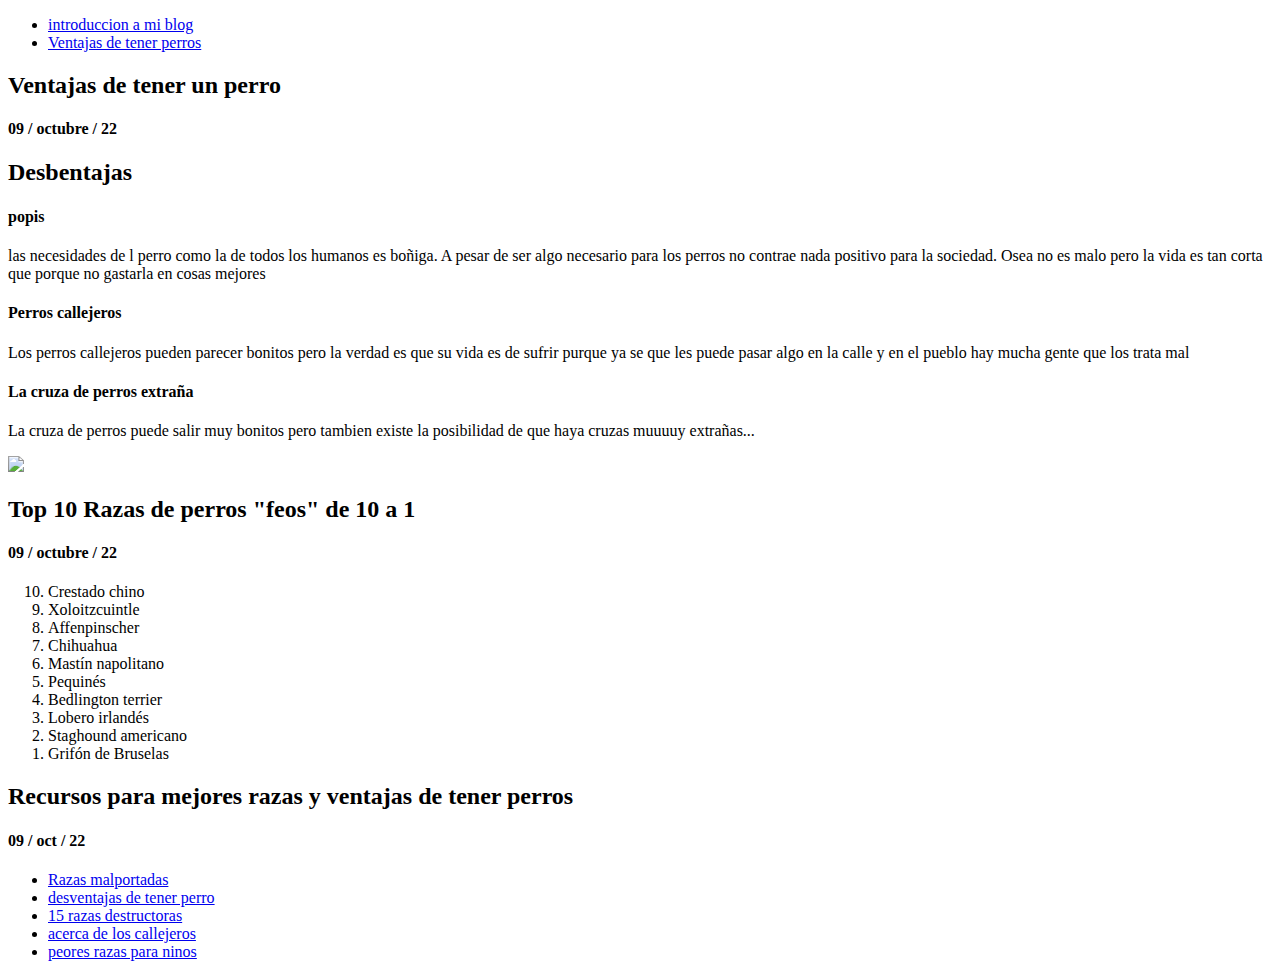
==== root/perros_desventajas.html @ 14c92966 "PAE_tres_pagina_perros" ====
<!DOCTYPE html>
<html lang="es">
<head>
    <meta charset="UTF-8">
    <title>Document</title>
</head>
<body>
    <nav>
        <ul>
            <li><a href="index.html"> introduccion a mi blog</a></li>
            <li><a href="perros_ventajas.html">Ventajas de tener perros</a></li>
        </ul>
    </nav>
    <main>
        <section>
            <header>
                <hgroup>
                    <h2>Ventajas de tener un perro</h2>
                    <h4>09 / octubre / 22</h4>
                </hgroup>
            </header>
        </section>
        <!--texto principal las verdaderas ventajas-->
        <section>
            <article>
                <hgroup>
                    <h2>Desbentajas</h2>
                        <h4>popis</h4>
                            <p>las necesidades de l perro como la de todos los humanos es boñiga. A pesar de ser algo necesario para los perros no contrae 
                                nada positivo para la sociedad. Osea no es malo pero la vida es tan corta que porque no gastarla en cosas mejores</p>
                        <h4>Perros callejeros</h4>
                            <p>Los perros callejeros pueden parecer bonitos pero la verdad es que su vida es de sufrir
                                    purque ya se que les puede pasar algo en la calle y en el pueblo hay mucha gente que los trata mal</p>
                        <h4>La cruza de perros extraña</h4>
                            <p>La cruza de perros puede salir muy bonitos pero tambien existe la posibilidad de que haya cruzas muuuuy extrañas...</p>
                            <img src="https://ichef.bbci.co.uk/news/640/amz/worldservice/live/assets/images/2015/06/30/150630113430_concurso_perros_feos_624x351_getty.jpg">
                </hgroup>
            </article>
        </section>
        <!--empieza la lista rara de 10 inverso-->
        <section>
            <header>
                <hgroup>
                    <h2>Top 10 Razas de perros "feos" de 10 a 1</h2>
                        <h4>09 / octubre / 22</h4>
                </hgroup>
            </header>
            <ol reversed>
                <li>Crestado chino</li>
                <li>Xoloitzcuintle</li>
                <li>Affenpinscher</li>
                <li>Chihuahua</li>
                <li>Mastín napolitano</li>
                <li>Pequinés</li>
                <li>Bedlington terrier</li>
                <li>Lobero irlandés</li>
                <li>Staghound americano</li>
                <li>Grifón de Bruselas</li>
            </ol>
        </section>
        <!--acaba top ten
        empieza top 5 con links-->
        <section>
            <header>
                <hgroup>
                    <h2>Recursos para mejores razas y ventajas de tener perros</h2>
                        <h4> 09 / oct / 22</h4>
                </hgroup>
            </header>

            <!-- empieza lista ahora si-->
            <ul>
                <li><a href="https://www.goodhousekeeping.com/life/pets/advice/g1825/medium-sized-dogs/?slide=25" target="_blank">Razas malportadas</a></li>
                <li><a href="https://www.aarp.org/espanol/hogar-familia/familia-bienestar/info-2019/beneficios-de-tener-perro.html#:~:text=Investigaciones%20demuestran%20que%20la%20interacci%C3%B3n,de%20la%20hormona%20y%20calmarte." target="_blank">desventajas de tener perro</a></li>
                <li><a href="https://www.muyinteresante.es/mascotas/fotos/15-maravillosos-beneficios-que-ganas-al-tener-perro" target="_blank">15 razas destructoras</a></li>
                <li><a href="https://www.gabrica.co/10-razas-pequenas-ideales-para-ninos/" target="_blank">acerca de los callejeros</a></li>
                <li><a href="https://www.hogarmania.com/mascotas/perros/razas/razas-perros-grandes-22075.html" target="_blank">peores razas para ninos</a></li>
            </ul>
        </section>
    </main>
</body>
</html>
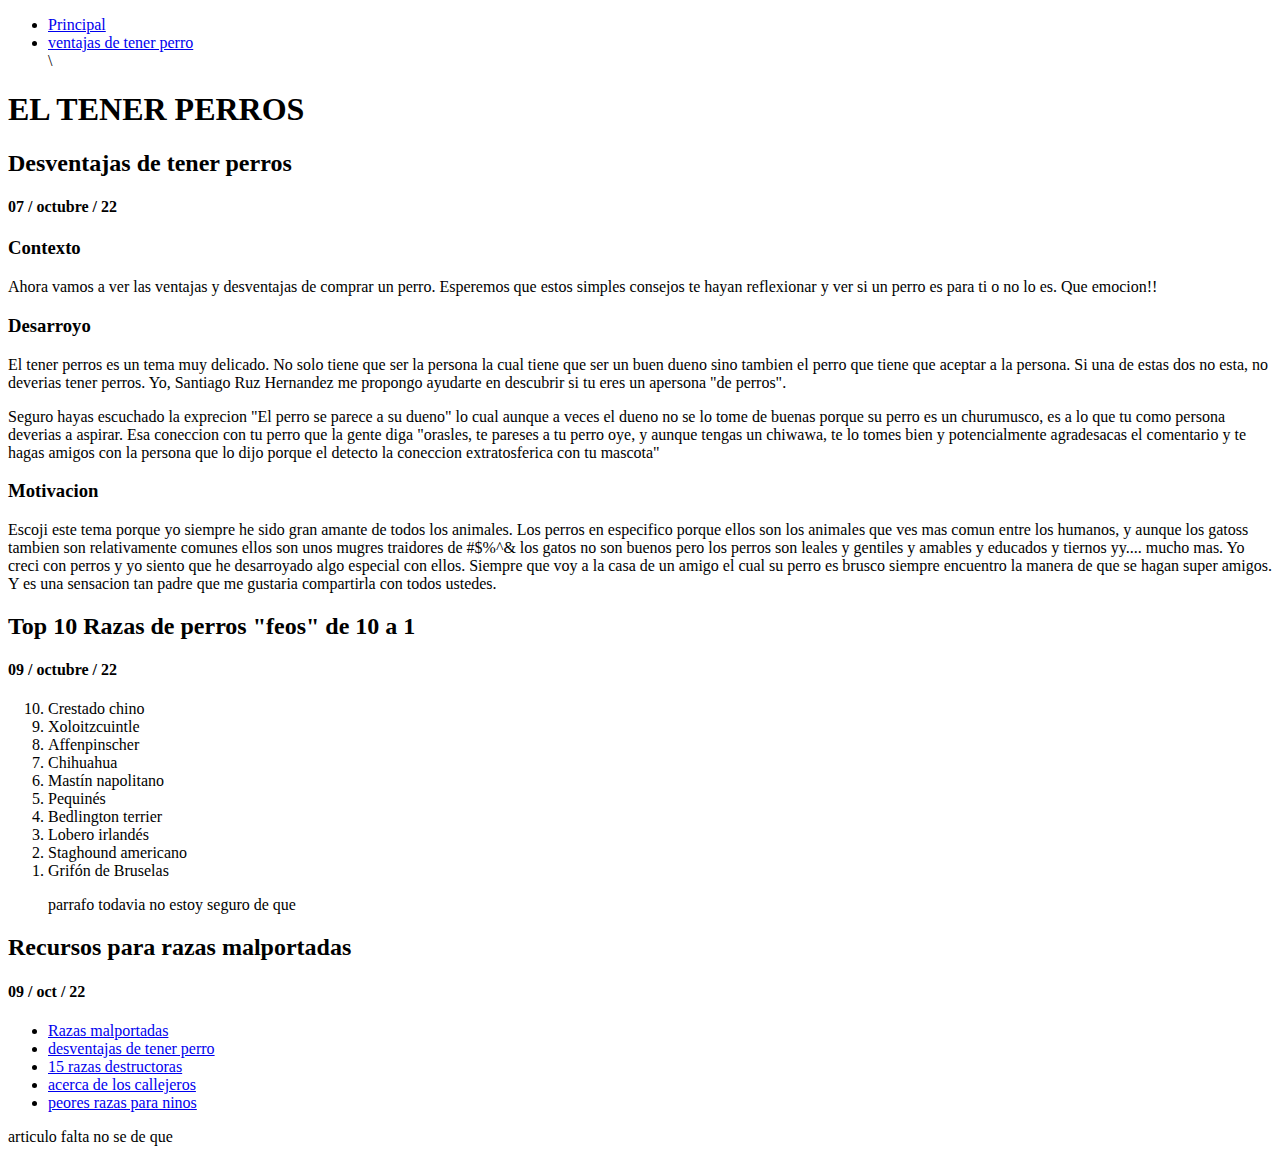
==== commit f90a2a4b: "actualizacion4PAE" ====
--- a/root/perros_desventajas.html
+++ b/root/perros_desventajas.html
@@ -1,82 +1,114 @@
 <!DOCTYPE html>
 <html lang="es">
-<head>
-    <meta charset="UTF-8">
-    <title>Document</title>
-</head>
-<body>
-    <nav>
-        <ul>
-            <li><a href="index.html"> introduccion a mi blog</a></li>
-            <li><a href="perros_ventajas.html">Ventajas de tener perros</a></li>
-        </ul>
-    </nav>
-    <main>
+        <head>
+            <meta charset="UTF-8">
+            <title>Desventajas perros</title>
+        </head>
+    <body>
+            <nav>
+                <ul>
+                    <li><a href="index.html">Principal</a></li>
+                    <li><a href="perros_ventajas.html">ventajas de tener perro</a></li>\
+                    
+                </ul>
+            </nav>
+            
+            <section>
+                    <header>    
+                        <h1>EL TENER PERROS</h1>
+                    </header>
+            </section>
+            <!--aqui no estoy seguro que paso pero esto es lo que aparece en PAE 4-->
         <section>
-            <header>
-                <hgroup>
-                    <h2>Ventajas de tener un perro</h2>
-                    <h4>09 / octubre / 22</h4>
-                </hgroup>
-            </header>
+            <main>
+                <article>
+                    <header>
+                        <hgroup>
+                            <h2>Desventajas de tener perros</h2>
+                            <h4>07 / octubre / 22</h4>
+                        </hgroup>
+                    </header>
+            
+        <!--empieza lo principal-->
+                
+                            <!--contexto-->
+                        <div>
+                            <h3 id="contexto_titulo">Contexto</h3>
+                                <p>Ahora vamos a ver las ventajas y desventajas de comprar un perro. Esperemos que estos simples consejos te hayan reflexionar y ver si un perro es para ti o no lo es. Que emocion!!</p>
+                            <!--desarroyo coneccion con tu perro-->
+                            <h3 id="desarroyo_titulo">Desarroyo</h3>
+                                <p>El tener perros es un tema muy delicado. No solo tiene que ser la persona la cual tiene que ser un buen dueno sino tambien el perro que tiene que aceptar a la persona. Si una de estas dos no esta, no deverias tener perros. Yo, Santiago Ruz Hernandez me propongo ayudarte en descubrir si tu eres un apersona "de perros".</p>
+                                <p>Seguro hayas escuchado la exprecion "El perro se parece a su dueno" lo cual aunque a veces el dueno no se lo tome de buenas porque su perro es un churumusco, es a lo que tu como persona deverias a aspirar. Esa coneccion con tu perro que la gente diga "orasles, te pareses a tu perro oye, y aunque tengas un chiwawa, te lo tomes bien y potencialmente agradesacas el comentario y te hagas amigos con la persona que lo dijo porque el detecto la coneccion extratosferica con tu mascota" </p>
+                        <!--motivacion parrafo-->
+                            <h3 id="motivacion_titulo">Motivacion</h3>
+                                <p>Escoji este tema porque yo siempre he sido gran amante de todos los animales. Los perros en especifico porque ellos son los animales que ves mas comun entre los humanos, y aunque los gatoss tambien son relativamente comunes ellos son unos mugres traidores de #$%^& los gatos no son buenos pero los perros son leales y gentiles y amables y educados y tiernos yy.... mucho mas. Yo creci con perros y yo siento que he desarroyado algo especial con ellos. Siempre que voy a la casa de un amigo el cual su perro es brusco siempre encuentro la manera de que se hagan super amigos. Y es una sensacion tan padre que me gustaria compartirla con todos ustedes.</p>
+                        </div>
+                        <footer>
+                        </footer>
+                </article>
+
+                <article>
+                    <header>
+                        <hgroup>
+                            <h2>Top 10 Razas de perros "feos" de 10 a 1</h2>
+                                <h4>09 / octubre / 22</h4>
+                        </hgroup>
+                    </header>
+                    <div>
+
+                        <ol reversed>
+                            <li>Crestado chino</li>
+                            <li>Xoloitzcuintle</li>
+                            <li>Affenpinscher</li>
+                            <li>Chihuahua</li>
+                            <li>Mastín napolitano</li>
+                            <li>Pequinés</li>
+                            <li>Bedlington terrier</li>
+                            <li>Lobero irlandés</li>
+                            <li>Staghound americano</li>
+                            <li>Grifón de Bruselas</li
+                        </ol>
+                        <!--ver esto ver esto ver esto
+                        ver esto ver esto ver esto ver esto
+                    ver esto ver esto ver esto ver esto ver esto-->
+                        <p>parrafo todavia no estoy seguro de que</p>
+                        </div>
+                        <footer></footer>
+                </article>
+
+                <article>
+                    <header>
+                        <hgroup>
+                            <h2>Recursos para razas malportadas</h2>
+                                <h4> 09 / oct / 22</h4>
+                        </hgroup>
+                    </header>
+
+                    <!-- empieza lista ahora si-->
+                    <div>
+                        <ul>
+                            <li><a href="https://www.goodhousekeeping.com/life/pets/advice/g1825/medium-sized-dogs/?slide=25" target="_blank">Razas malportadas</a></li>
+                            <li><a href="https://www.aarp.org/espanol/hogar-familia/familia-bienestar/info-2019/beneficios-de-tener-perro.html#:~:text=Investigaciones%20demuestran%20que%20la%20interacci%C3%B3n,de%20la%20hormona%20y%20calmarte." target="_blank">desventajas de tener perro</a></li>
+                            <li><a href="https://www.muyinteresante.es/mascotas/fotos/15-maravillosos-beneficios-que-ganas-al-tener-perro" target="_blank">15 razas destructoras</a></li>
+                            <li><a href="https://www.gabrica.co/10-razas-pequenas-ideales-para-ninos/" target="_blank">acerca de los callejeros</a></li>
+                            <li><a href="https://www.hogarmania.com/mascotas/perros/razas/razas-perros-grandes-22075.html" target="_blank">peores razas para ninos</a></li>
+                        </ul>
+                        <p>articulo falta no se de que</p>
+                    </div>
+                    <footer>
+
+                    </footer>
+
+                </article>
+
+            </main>
+            <aside>
+
+            </aside>
+            <footer>
+                
+            </footer>
+
         </section>
-        <!--texto principal las verdaderas ventajas-->
-        <section>
-            <article>
-                <hgroup>
-                    <h2>Desbentajas</h2>
-                        <h4>popis</h4>
-                            <p>las necesidades de l perro como la de todos los humanos es boñiga. A pesar de ser algo necesario para los perros no contrae 
-                                nada positivo para la sociedad. Osea no es malo pero la vida es tan corta que porque no gastarla en cosas mejores</p>
-                        <h4>Perros callejeros</h4>
-                            <p>Los perros callejeros pueden parecer bonitos pero la verdad es que su vida es de sufrir
-                                    purque ya se que les puede pasar algo en la calle y en el pueblo hay mucha gente que los trata mal</p>
-                        <h4>La cruza de perros extraña</h4>
-                            <p>La cruza de perros puede salir muy bonitos pero tambien existe la posibilidad de que haya cruzas muuuuy extrañas...</p>
-                            <img src="https://ichef.bbci.co.uk/news/640/amz/worldservice/live/assets/images/2015/06/30/150630113430_concurso_perros_feos_624x351_getty.jpg">
-                </hgroup>
-            </article>
-        </section>
-        <!--empieza la lista rara de 10 inverso-->
-        <section>
-            <header>
-                <hgroup>
-                    <h2>Top 10 Razas de perros "feos" de 10 a 1</h2>
-                        <h4>09 / octubre / 22</h4>
-                </hgroup>
-            </header>
-            <ol reversed>
-                <li>Crestado chino</li>
-                <li>Xoloitzcuintle</li>
-                <li>Affenpinscher</li>
-                <li>Chihuahua</li>
-                <li>Mastín napolitano</li>
-                <li>Pequinés</li>
-                <li>Bedlington terrier</li>
-                <li>Lobero irlandés</li>
-                <li>Staghound americano</li>
-                <li>Grifón de Bruselas</li>
-            </ol>
-        </section>
-        <!--acaba top ten
-        empieza top 5 con links-->
-        <section>
-            <header>
-                <hgroup>
-                    <h2>Recursos para mejores razas y ventajas de tener perros</h2>
-                        <h4> 09 / oct / 22</h4>
-                </hgroup>
-            </header>
-
-            <!-- empieza lista ahora si-->
-            <ul>
-                <li><a href="https://www.goodhousekeeping.com/life/pets/advice/g1825/medium-sized-dogs/?slide=25" target="_blank">Razas malportadas</a></li>
-                <li><a href="https://www.aarp.org/espanol/hogar-familia/familia-bienestar/info-2019/beneficios-de-tener-perro.html#:~:text=Investigaciones%20demuestran%20que%20la%20interacci%C3%B3n,de%20la%20hormona%20y%20calmarte." target="_blank">desventajas de tener perro</a></li>
-                <li><a href="https://www.muyinteresante.es/mascotas/fotos/15-maravillosos-beneficios-que-ganas-al-tener-perro" target="_blank">15 razas destructoras</a></li>
-                <li><a href="https://www.gabrica.co/10-razas-pequenas-ideales-para-ninos/" target="_blank">acerca de los callejeros</a></li>
-                <li><a href="https://www.hogarmania.com/mascotas/perros/razas/razas-perros-grandes-22075.html" target="_blank">peores razas para ninos</a></li>
-            </ul>
-        </section>
-    </main>
-</body>
+    </body>
 </html>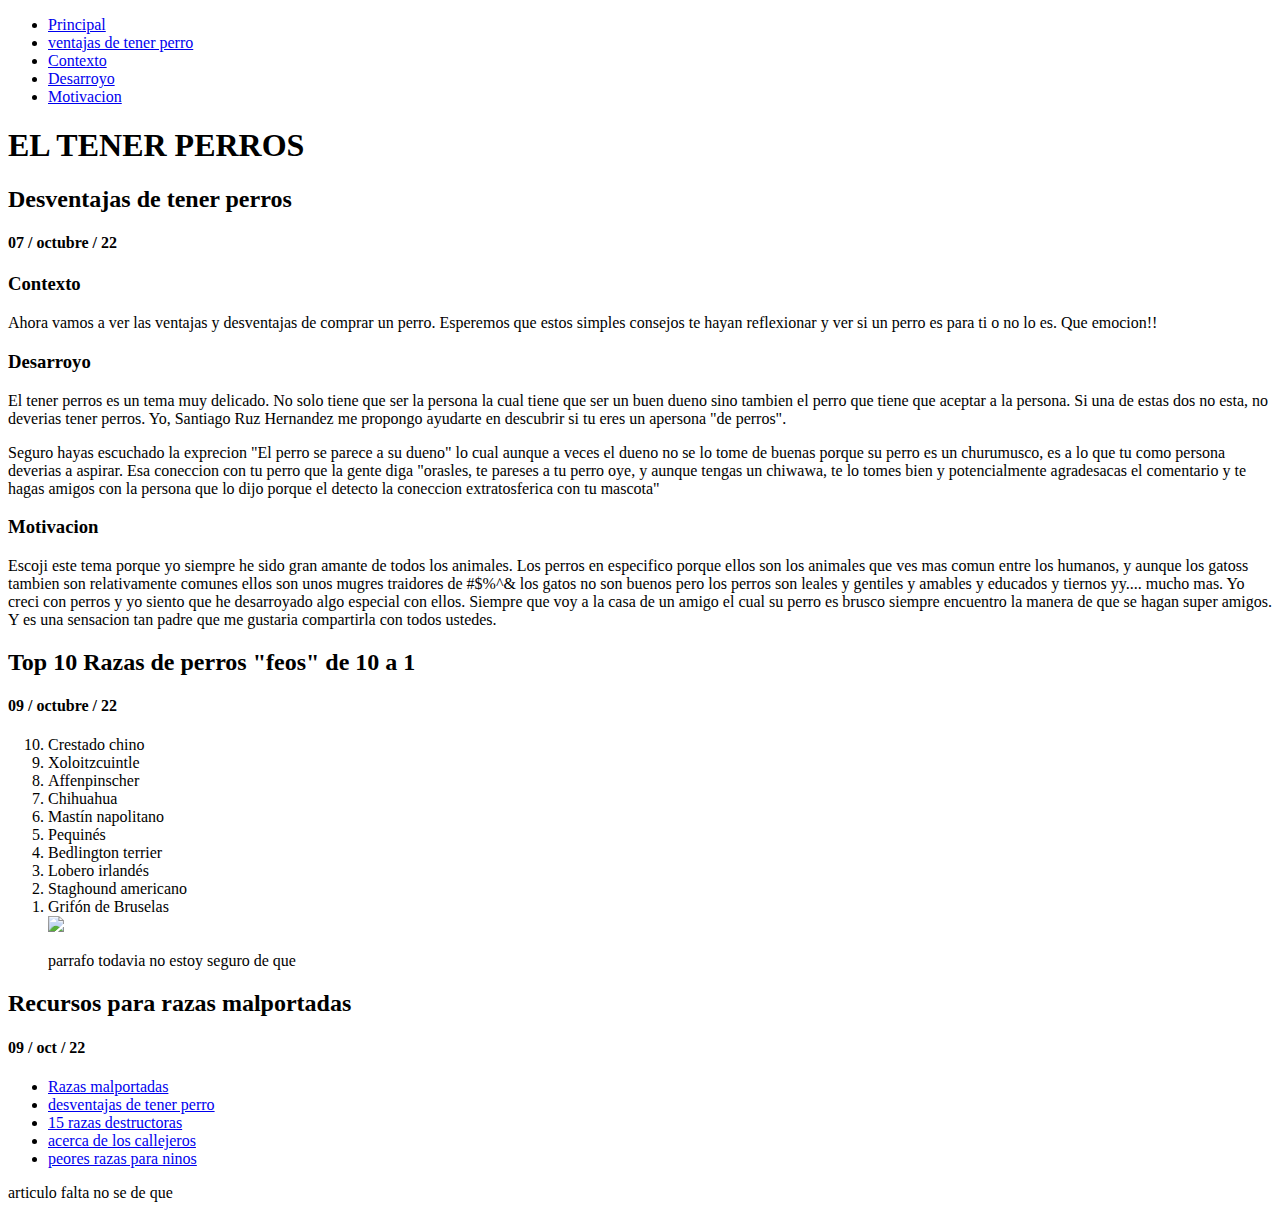
==== commit 53582b3d: "10/10/2020" ====
--- a/root/perros_desventajas.html
+++ b/root/perros_desventajas.html
@@ -8,7 +8,10 @@
             <nav>
                 <ul>
                     <li><a href="index.html">Principal</a></li>
-                    <li><a href="perros_ventajas.html">ventajas de tener perro</a></li>\
+                    <li><a href="perros_ventajas.html">ventajas de tener perro</a></li>
+                    <li> <a href="#contexto_titulo">Contexto</a></li>
+                    <li><a href="#desarroyo_titulo">Desarroyo</a></li>
+                    <li><a href="#motivacion_titulo">Motivacion</a></li>
                     
                 </ul>
             </nav>
@@ -68,6 +71,7 @@
                             <li>Staghound americano</li>
                             <li>Grifón de Bruselas</li
                         </ol>
+                        <img src="https://ichef.bbci.co.uk/news/640/amz/worldservice/live/assets/images/2015/06/30/150630113430_concurso_perros_feos_624x351_getty.jpg">
                         <!--ver esto ver esto ver esto
                         ver esto ver esto ver esto ver esto
                     ver esto ver esto ver esto ver esto ver esto-->
@@ -111,4 +115,19 @@
 
         </section>
     </body>
-</html>+</html>
+
+        <!--
+            <article>
+                <hgroup>
+                    <h2>Desbentajas</h2>
+                        <h4>popis</h4>
+                            <p>las necesidades de l perro como la de todos los humanos es boñiga. A pesar de ser algo necesario para los perros no contrae 
+                                nada positivo para la sociedad. Osea no es malo pero la vida es tan corta que porque no gastarla en cosas mejores</p>
+                        <h4>Perros callejeros</h4>
+                            <p>Los perros callejeros pueden parecer bonitos pero la verdad es que su vida es de sufrir
+                                    purque ya se que les puede pasar algo en la calle y en el pueblo hay mucha gente que los trata mal</p>
+                        <h4>La cruza de perros extraña</h4>
+                            <p>La cruza de perros puede salir muy bonitos pero tambien existe la posibilidad de que haya cruzas muuuuy extrañas...</p>
+                            <img src="https://ichef.bbci.co.uk/news/640/amz/worldservice/live/assets/images/2015/06/30/150630113430_concurso_perros_feos_624x351_getty.jpg">
+        -->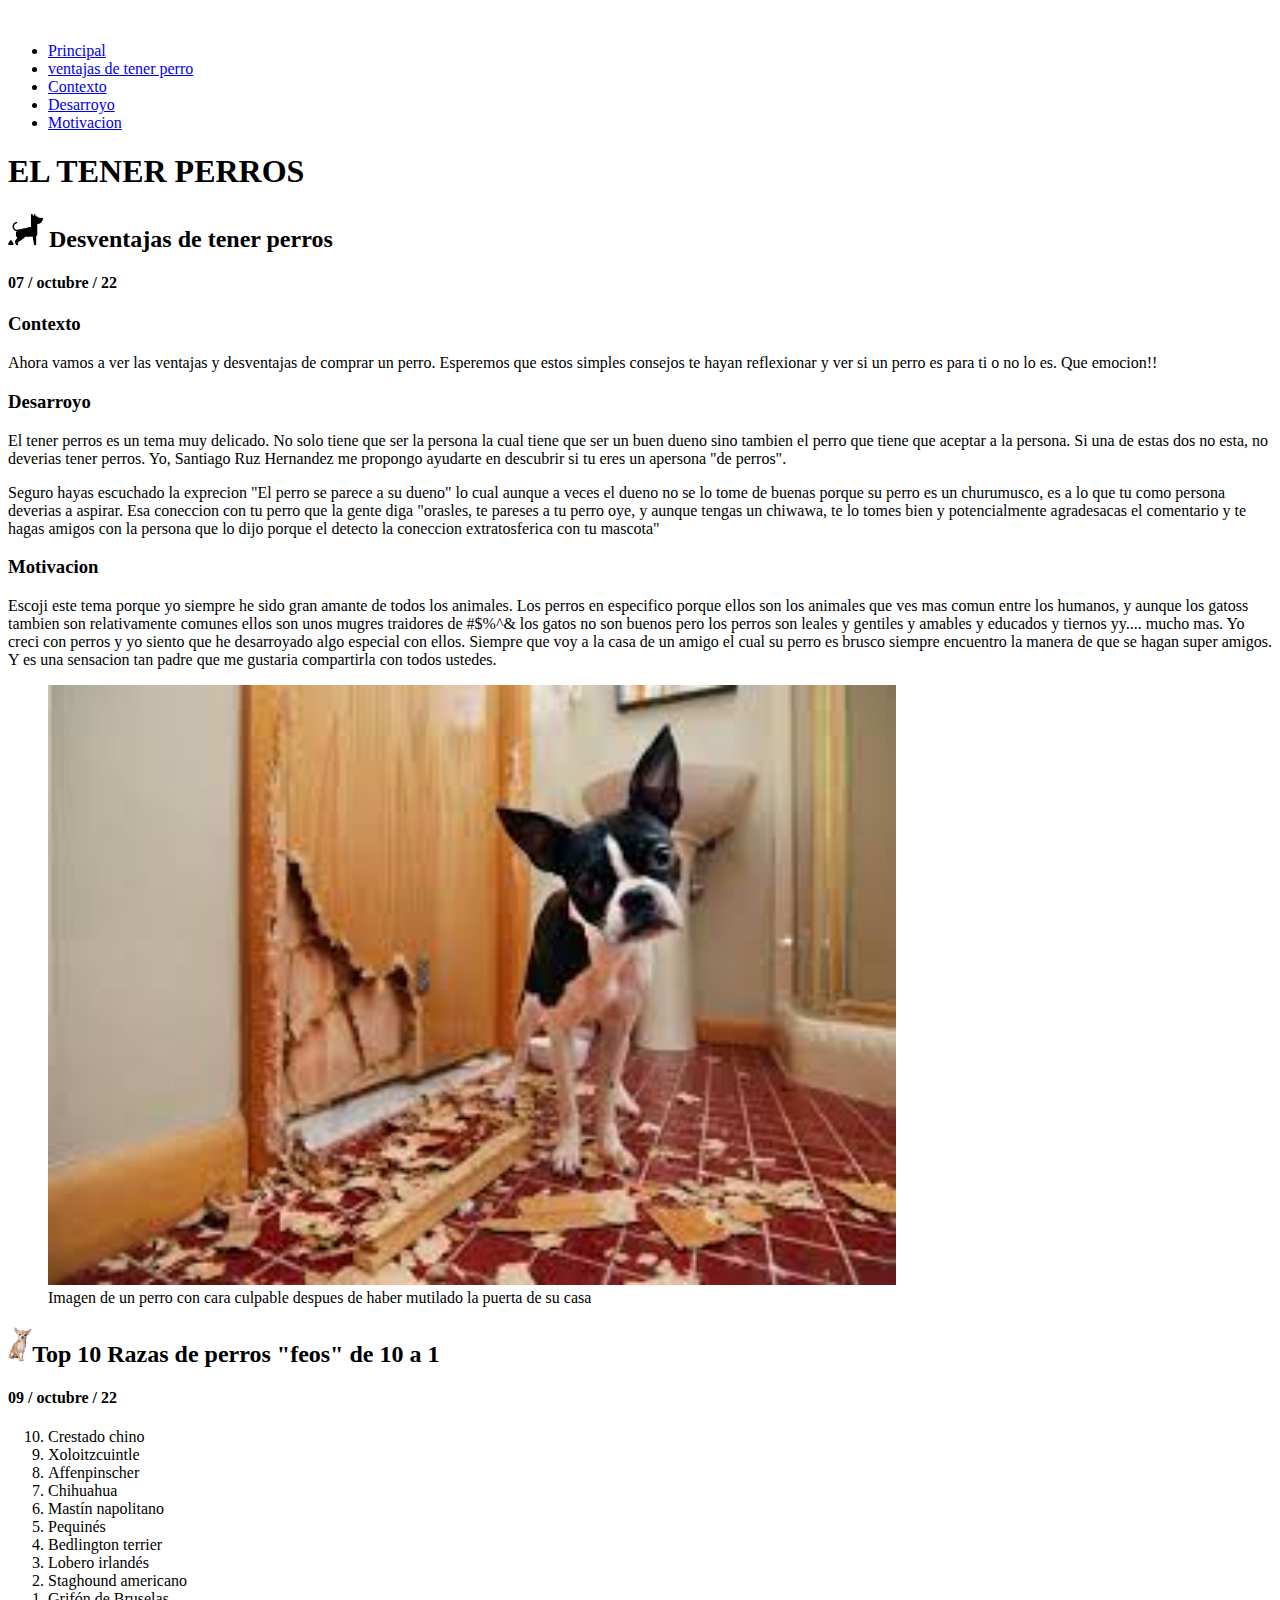
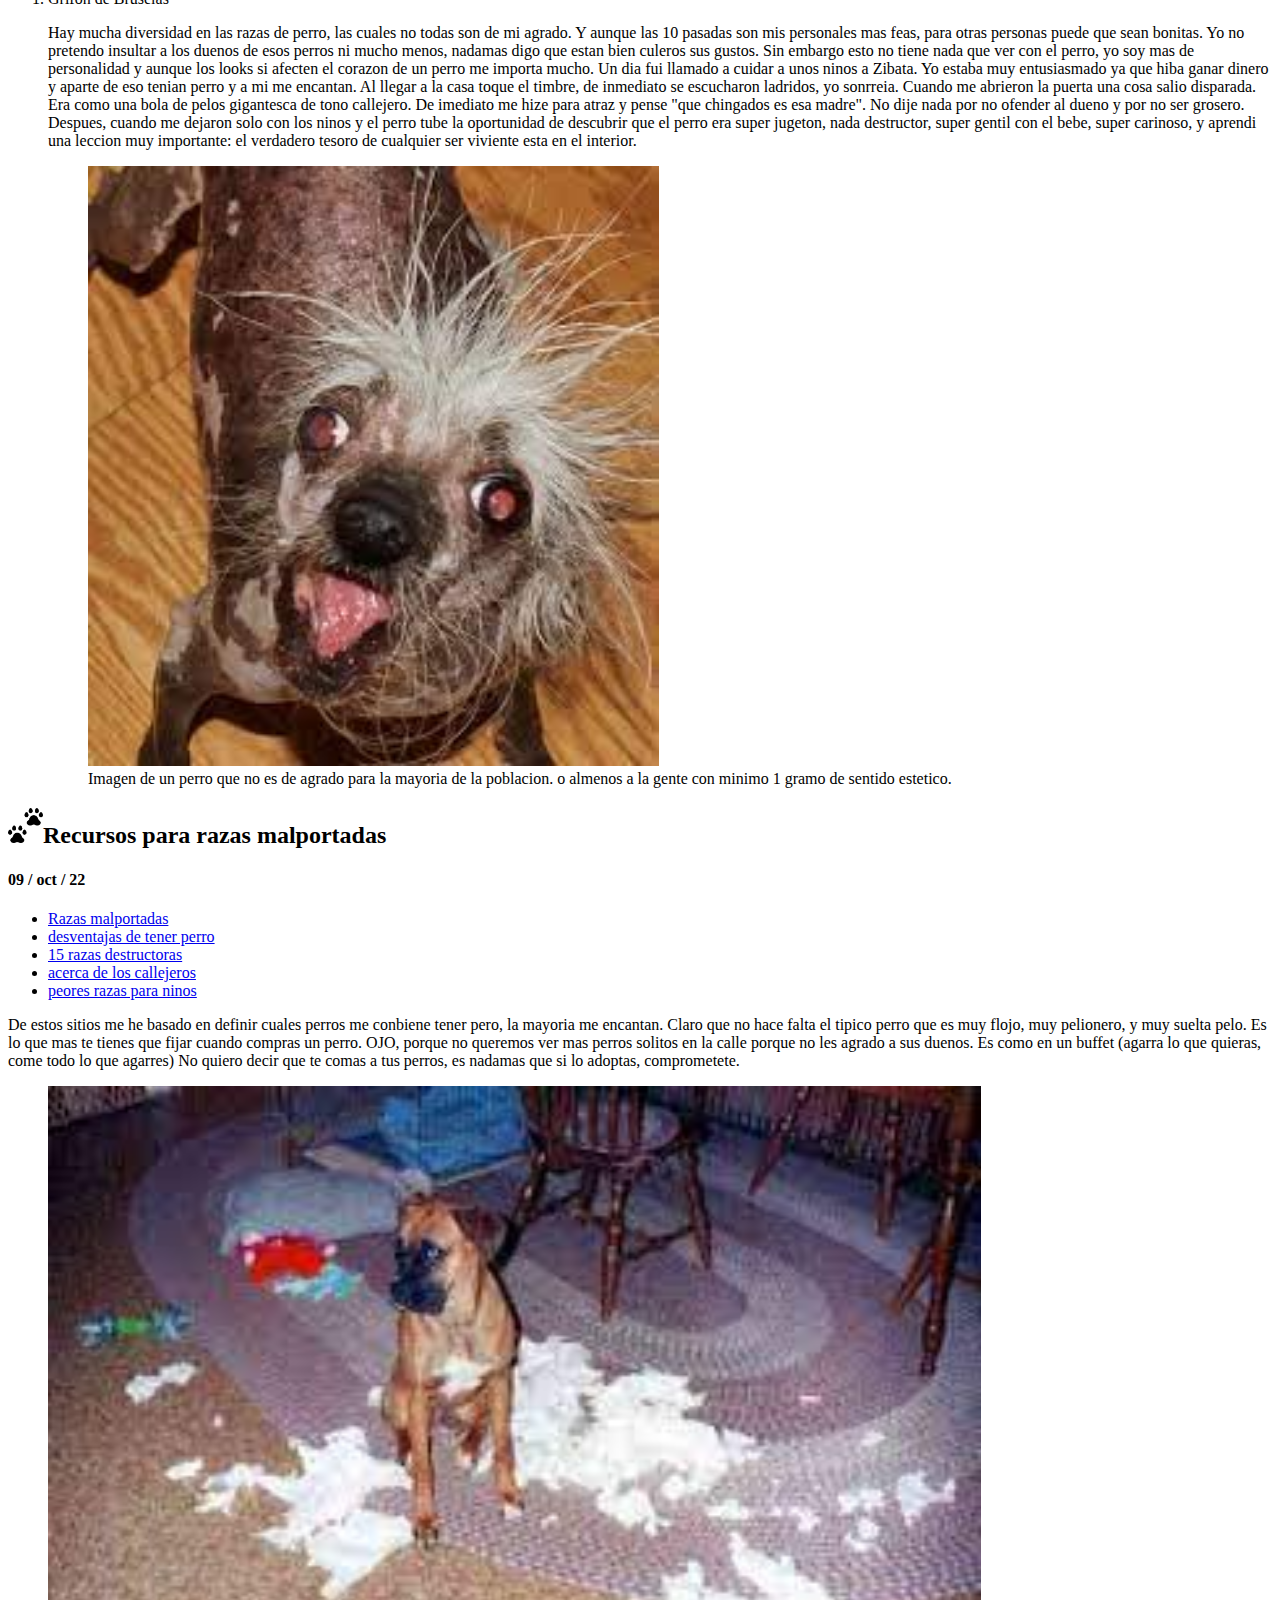
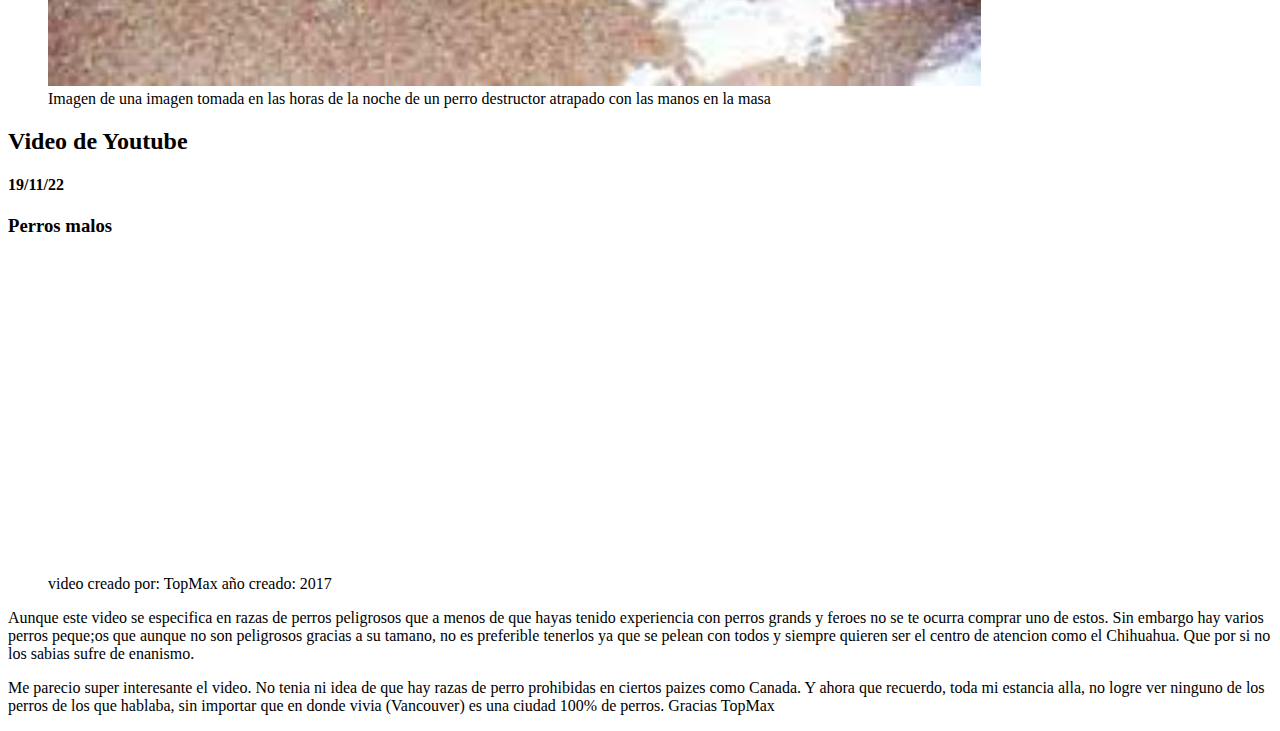
==== commit 94b5858d: "PAE-4-terminado" ====
--- a/root/perros_desventajas.html
+++ b/root/perros_desventajas.html
@@ -4,6 +4,7 @@
             <meta charset="UTF-8">
             <title>Desventajas perros</title>
         </head>
+        <img src="assetes/images/" alt="" height="35px" width="auto">
     <body>
             <nav>
                 <ul>
@@ -20,14 +21,13 @@
                     <header>    
                         <h1>EL TENER PERROS</h1>
                     </header>
-            </section>
+            
             <!--aqui no estoy seguro que paso pero esto es lo que aparece en PAE 4-->
-        <section>
             <main>
                 <article>
                     <header>
                         <hgroup>
-                            <h2>Desventajas de tener perros</h2>
+                            <h2> <img src="assetes/images/popo-de-perro.png" alt="popo perro"  width="auto" height="35"> Desventajas de tener perros</h2>
                             <h4>07 / octubre / 22</h4>
                         </hgroup>
                     </header>
@@ -45,15 +45,26 @@
                         <!--motivacion parrafo-->
                             <h3 id="motivacion_titulo">Motivacion</h3>
                                 <p>Escoji este tema porque yo siempre he sido gran amante de todos los animales. Los perros en especifico porque ellos son los animales que ves mas comun entre los humanos, y aunque los gatoss tambien son relativamente comunes ellos son unos mugres traidores de #$%^& los gatos no son buenos pero los perros son leales y gentiles y amables y educados y tiernos yy.... mucho mas. Yo creci con perros y yo siento que he desarroyado algo especial con ellos. Siempre que voy a la casa de un amigo el cual su perro es brusco siempre encuentro la manera de que se hagan super amigos. Y es una sensacion tan padre que me gustaria compartirla con todos ustedes.</p>
-                        </div>
+                               
+                                <figure>
+                                    <img src="assetes/images/desventaja1-perros-puerta-destruida.jpg" alt="perro destruye puerta" width="auto" height="600px">
+                                    <figcaption>Imagen de un perro con cara culpable despues de haber mutilado la puerta de su casa </figcaption>
+                                </figure>
+                        
+                            </div>
+
+
+
+
                         <footer>
+
                         </footer>
                 </article>
 
                 <article>
                     <header>
                         <hgroup>
-                            <h2>Top 10 Razas de perros "feos" de 10 a 1</h2>
+                            <h2> <img src="assetes/images/chihuahua1.png" alt="chihuahua feo" height="35px" width="auto">Top 10 Razas de perros "feos" de 10 a 1</h2>
                                 <h4>09 / octubre / 22</h4>
                         </hgroup>
                     </header>
@@ -71,20 +82,23 @@
                             <li>Staghound americano</li>
                             <li>Grifón de Bruselas</li
                         </ol>
-                        <img src="https://ichef.bbci.co.uk/news/640/amz/worldservice/live/assets/images/2015/06/30/150630113430_concurso_perros_feos_624x351_getty.jpg">
-                        <!--ver esto ver esto ver esto
-                        ver esto ver esto ver esto ver esto
-                    ver esto ver esto ver esto ver esto ver esto-->
-                        <p>parrafo todavia no estoy seguro de que</p>
-                        </div>
-                        <footer></footer>
+                        <p> Hay mucha diversidad en las razas de perro, las cuales no todas son de mi agrado. Y aunque las 10 pasadas son mis personales mas feas, para otras personas puede que sean bonitas. Yo no pretendo insultar a los duenos de esos perros ni mucho menos, nadamas digo que estan bien culeros sus gustos. Sin embargo esto no tiene nada que ver con el perro, yo soy mas de personalidad y aunque los looks si afecten el corazon de un perro me importa mucho. Un dia fui llamado a cuidar a unos ninos a Zibata. Yo estaba muy entusiasmado ya que hiba ganar dinero y aparte de eso tenian perro y a mi me encantan. Al llegar a la casa toque el timbre, de inmediato se escucharon ladridos, yo sonrreia. Cuando me abrieron la puerta una cosa salio disparada. Era como una bola de pelos gigantesca de tono callejero. De imediato me hize para atraz y pense "que chingados es esa madre". No dije nada por no ofender al dueno y por no ser grosero. Despues, cuando me dejaron solo con los ninos y el perro tube la oportunidad de descubrir que el perro era super jugeton, nada destructor, super gentil con el bebe, super carinoso, y aprendi una leccion muy importante: el verdadero tesoro de cualquier ser viviente esta en el interior.</p>
+                        <figure>
+                            <img src="assetes/images/desventaja2-perro-feo.jpg" alt="perro bien culero" width="auto" height="600px">
+                            <figcaption>Imagen de un perro que no es de agrado para la mayoria de la poblacion. o almenos a la gente con minimo 1 gramo de sentido estetico. </figcaption>
+                        </figure>
+                    </div>
+
+                        <footer>
+
+                        </footer>
                 </article>
 
                 <article>
                     <header>
                         <hgroup>
-                            <h2>Recursos para razas malportadas</h2>
-                                <h4> 09 / oct / 22</h4>
+                            <h2><img src="assetes/images/huellas-de-garras.png" alt="huellas" height="35px" width="auto">Recursos para razas malportadas</h2>
+                            <h4> 09 / oct / 22</h4>
                         </hgroup>
                     </header>
 
@@ -97,12 +111,48 @@
                             <li><a href="https://www.gabrica.co/10-razas-pequenas-ideales-para-ninos/" target="_blank">acerca de los callejeros</a></li>
                             <li><a href="https://www.hogarmania.com/mascotas/perros/razas/razas-perros-grandes-22075.html" target="_blank">peores razas para ninos</a></li>
                         </ul>
-                        <p>articulo falta no se de que</p>
+                        <p>De estos sitios me he basado en definir cuales perros me conbiene tener pero, la mayoria me encantan. Claro que no hace falta el tipico perro que es muy flojo, muy pelionero, y muy suelta pelo. Es lo que mas te tienes que fijar cuando compras un perro. OJO, porque no queremos ver mas perros solitos en la calle porque no les agrado a sus duenos. Es como en un buffet (agarra lo que quieras, come todo lo que agarres) No quiero decir que te comas a tus perros, es nadamas que si lo adoptas, comprometete. </p>
+                        <figure>
+                            <img src="assetes/images/desventaja3-perro-noche-destruye.jpg" alt="perro destruye de noche" width="auto" height="600px">
+                            <figcaption>Imagen de una imagen tomada en las horas de la noche de un perro destructor atrapado con las manos en la masa </figcaption>
+                        </figure>
                     </div>
+
                     <footer>
 
                     </footer>
 
+                </article>
+
+            <!--nueva entrada pero de video sin icono-->
+                <article>
+                    <header>
+                        <hgroup>
+                            <h2>Video de Youtube</h2>
+                            <h4>19/11/22</h4>
+                        </hgroup>
+                    </header>
+
+                    <div>
+                        <h3>Perros malos</h3>
+
+                        <figure>
+
+                            <iframe width="560" height="315" 
+                            src="https://www.youtube.com/embed/MzWAzCnHADQ" 
+                            title="YouTube video player" frameborder="0"
+                             allow="accelerometer; autoplay; clipboard-write; encrypted-media; gyroscope; picture-in-picture" 
+                            allowfullscreen></iframe>
+
+                            <figcaption>
+                                video creado por: TopMax                     año creado: 2017
+                            </figcaption>
+                        </figure>
+                        <!--ampliar conocimiento-->
+                        <p>Aunque este video se especifica en razas de perros peligrosos que a menos de que hayas tenido experiencia con perros grands y feroes no se te ocurra comprar uno de estos. Sin embargo hay varios perros peque;os que aunque no son peligrosos gracias a su tamano, no es preferible tenerlos ya que se pelean con todos y siempre quieren ser el centro de atencion como el Chihuahua. Que por si no los sabias sufre de enanismo.</p>
+                        <!--opinion-->
+                        <p>Me parecio super interesante el video. No tenia ni idea de que hay razas de perro prohibidas en ciertos paizes como Canada. Y ahora que recuerdo, toda mi estancia alla, no logre ver ninguno de los perros de los que hablaba, sin importar que en donde vivia (Vancouver) es una ciudad 100% de perros. Gracias TopMax</p>
+                    </div>
                 </article>
 
             </main>
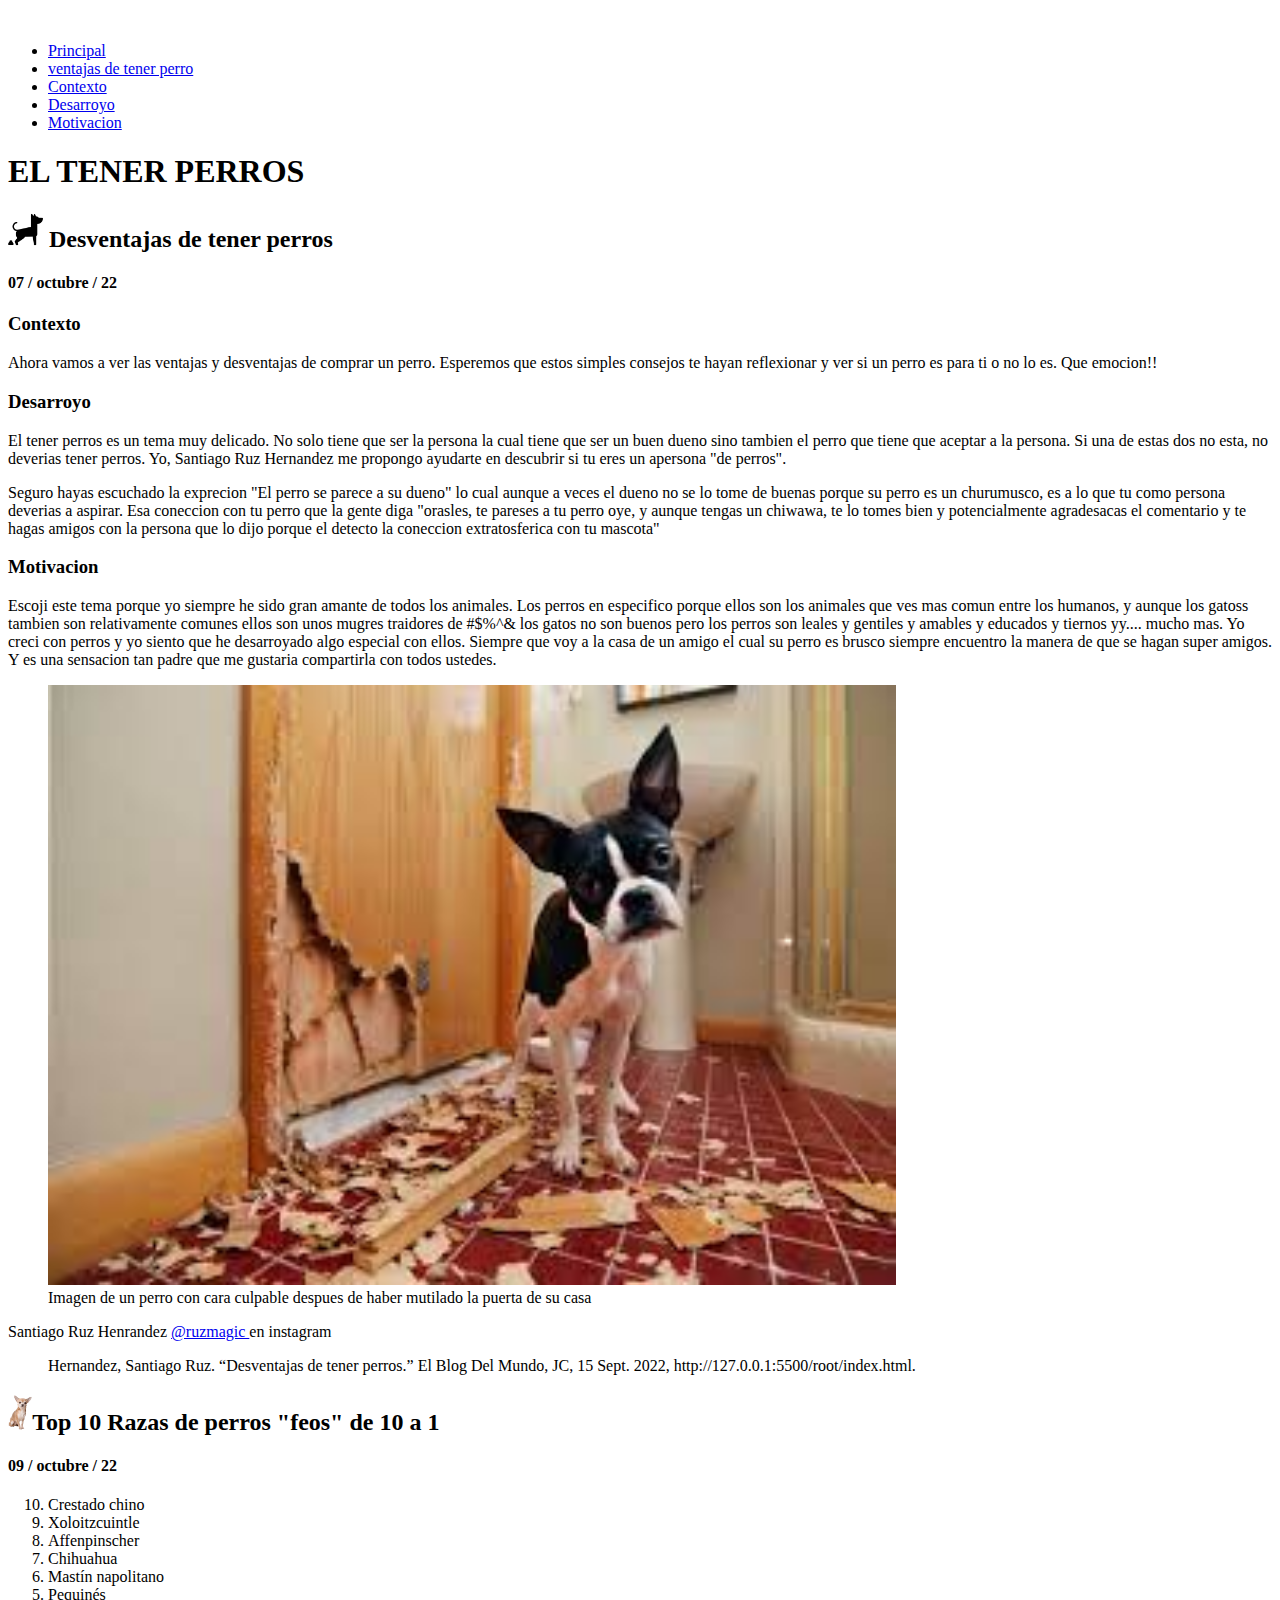
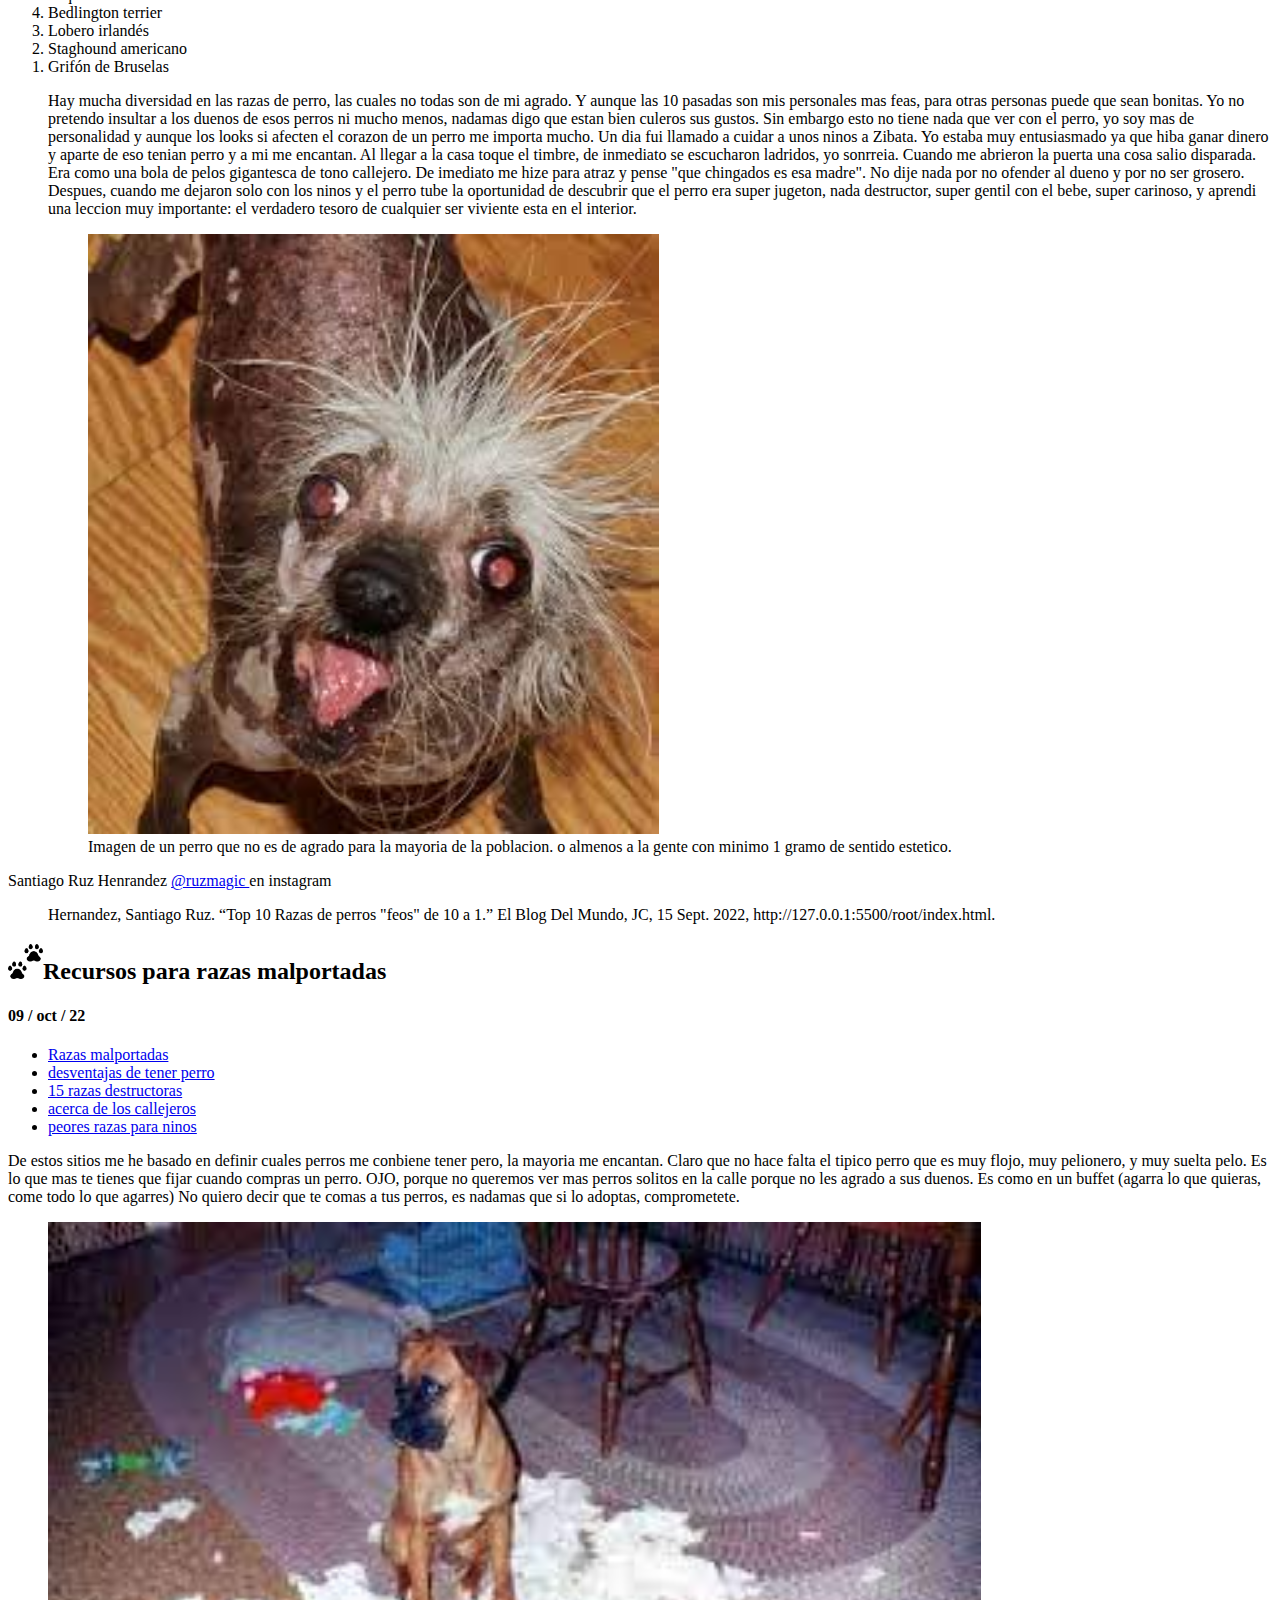
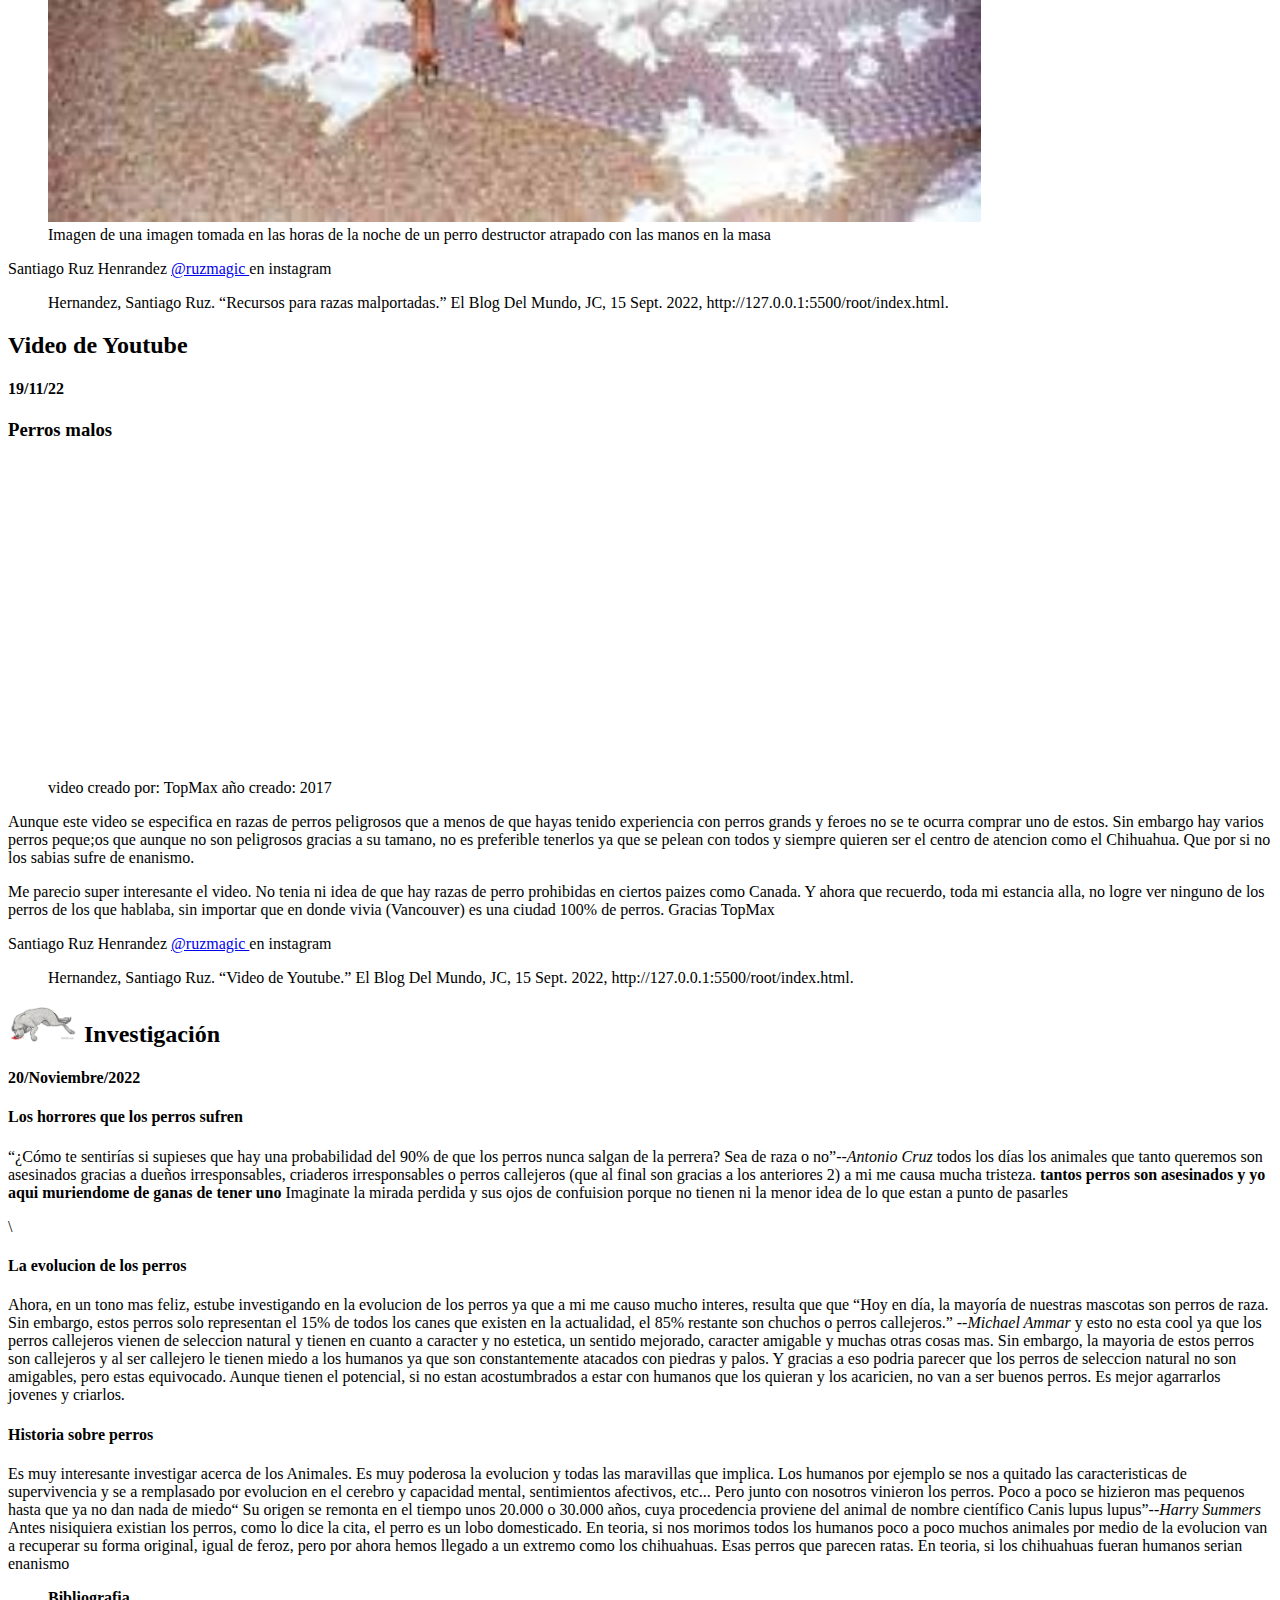
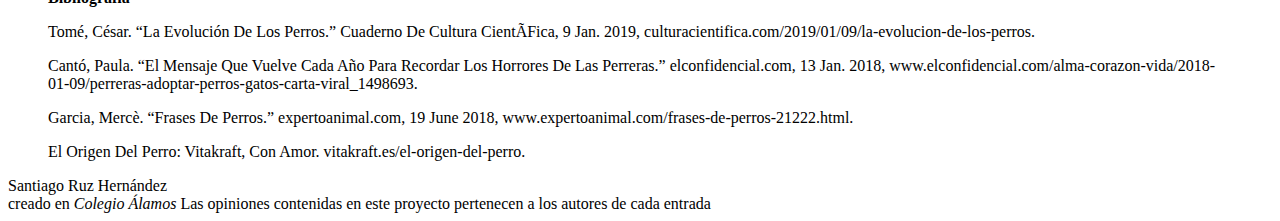
==== commit ec9d9296: "PAE-5-terminado" ====
--- a/root/perros_desventajas.html
+++ b/root/perros_desventajas.html
@@ -1,71 +1,98 @@
 <!DOCTYPE html>
 <html lang="es">
-        <head>
-            <meta charset="UTF-8">
-            <title>Desventajas perros</title>
-        </head>
-        <img src="assetes/images/" alt="" height="35px" width="auto">
+
+    <head>
+        <meta charset="UTF-8">
+        <title>Desventajas perros</title>
+    </head>
+    <img src="assetes/images/" alt="" height="35px" width="auto">
+
     <body>
-            <nav>
-                <ul>
-                    <li><a href="index.html">Principal</a></li>
-                    <li><a href="perros_ventajas.html">ventajas de tener perro</a></li>
-                    <li> <a href="#contexto_titulo">Contexto</a></li>
-                    <li><a href="#desarroyo_titulo">Desarroyo</a></li>
-                    <li><a href="#motivacion_titulo">Motivacion</a></li>
-                    
-                </ul>
-            </nav>
-            
-            <section>
-                    <header>    
-                        <h1>EL TENER PERROS</h1>
-                    </header>
-            
+        <nav>
+            <ul>
+                <li><a href="index.html">Principal</a></li>
+                <li><a href="perros_ventajas.html">ventajas de tener perro</a></li>
+                <li> <a href="#contexto_titulo">Contexto</a></li>
+                <li><a href="#desarroyo_titulo">Desarroyo</a></li>
+                <li><a href="#motivacion_titulo">Motivacion</a></li>
+
+            </ul>
+        </nav>
+
+        <section>
+            <header>
+                <h1>EL TENER PERROS</h1>
+            </header>
+
             <!--aqui no estoy seguro que paso pero esto es lo que aparece en PAE 4-->
             <main>
                 <article>
                     <header>
                         <hgroup>
-                            <h2> <img src="assetes/images/popo-de-perro.png" alt="popo perro"  width="auto" height="35"> Desventajas de tener perros</h2>
+                            <h2> <img src="assetes/images/popo-de-perro.png" alt="popo perro" width="auto" height="35">
+                                Desventajas de tener perros</h2>
                             <h4>07 / octubre / 22</h4>
                         </hgroup>
                     </header>
-            
-        <!--empieza lo principal-->
-                
-                            <!--contexto-->
+
+                    <!--empieza lo principal-->
+
+                    <!--contexto-->
+                    <div>
+                        <h3 id="contexto_titulo">Contexto</h3>
+                        <p>Ahora vamos a ver las ventajas y desventajas de comprar un perro. Esperemos que estos simples
+                            consejos te hayan reflexionar y ver si un perro es para ti o no lo es. Que emocion!!</p>
+                        <!--desarroyo coneccion con tu perro-->
+                        <h3 id="desarroyo_titulo">Desarroyo</h3>
+                        <p>El tener perros es un tema muy delicado. No solo tiene que ser la persona la cual tiene que
+                            ser un buen dueno sino tambien el perro que tiene que aceptar a la persona. Si una de estas
+                            dos no esta, no deverias tener perros. Yo, Santiago Ruz Hernandez me propongo ayudarte en
+                            descubrir si tu eres un apersona "de perros".</p>
+                        <p>Seguro hayas escuchado la exprecion "El perro se parece a su dueno" lo cual aunque a veces el
+                            dueno no se lo tome de buenas porque su perro es un churumusco, es a lo que tu como persona
+                            deverias a aspirar. Esa coneccion con tu perro que la gente diga "orasles, te pareses a tu
+                            perro oye, y aunque tengas un chiwawa, te lo tomes bien y potencialmente agradesacas el
+                            comentario y te hagas amigos con la persona que lo dijo porque el detecto la coneccion
+                            extratosferica con tu mascota" </p>
+                        <!--motivacion parrafo-->
+                        <h3 id="motivacion_titulo">Motivacion</h3>
+                        <p>Escoji este tema porque yo siempre he sido gran amante de todos los animales. Los perros en
+                            especifico porque ellos son los animales que ves mas comun entre los humanos, y aunque los
+                            gatoss tambien son relativamente comunes ellos son unos mugres traidores de #$%^& los gatos
+                            no son buenos pero los perros son leales y gentiles y amables y educados y tiernos yy....
+                            mucho mas. Yo creci con perros y yo siento que he desarroyado algo especial con ellos.
+                            Siempre que voy a la casa de un amigo el cual su perro es brusco siempre encuentro la manera
+                            de que se hagan super amigos. Y es una sensacion tan padre que me gustaria compartirla con
+                            todos ustedes.</p>
+
+                        <figure>
+                            <img src="assetes/images/desventaja1-perros-puerta-destruida.jpg"
+                                alt="perro destruye puerta" width="auto" height="600px">
+                            <figcaption>Imagen de un perro con cara culpable despues de haber mutilado la puerta de su
+                                casa </figcaption>
+                        </figure>
+
+                    </div>
+                    <footer>
                         <div>
-                            <h3 id="contexto_titulo">Contexto</h3>
-                                <p>Ahora vamos a ver las ventajas y desventajas de comprar un perro. Esperemos que estos simples consejos te hayan reflexionar y ver si un perro es para ti o no lo es. Que emocion!!</p>
-                            <!--desarroyo coneccion con tu perro-->
-                            <h3 id="desarroyo_titulo">Desarroyo</h3>
-                                <p>El tener perros es un tema muy delicado. No solo tiene que ser la persona la cual tiene que ser un buen dueno sino tambien el perro que tiene que aceptar a la persona. Si una de estas dos no esta, no deverias tener perros. Yo, Santiago Ruz Hernandez me propongo ayudarte en descubrir si tu eres un apersona "de perros".</p>
-                                <p>Seguro hayas escuchado la exprecion "El perro se parece a su dueno" lo cual aunque a veces el dueno no se lo tome de buenas porque su perro es un churumusco, es a lo que tu como persona deverias a aspirar. Esa coneccion con tu perro que la gente diga "orasles, te pareses a tu perro oye, y aunque tengas un chiwawa, te lo tomes bien y potencialmente agradesacas el comentario y te hagas amigos con la persona que lo dijo porque el detecto la coneccion extratosferica con tu mascota" </p>
-                        <!--motivacion parrafo-->
-                            <h3 id="motivacion_titulo">Motivacion</h3>
-                                <p>Escoji este tema porque yo siempre he sido gran amante de todos los animales. Los perros en especifico porque ellos son los animales que ves mas comun entre los humanos, y aunque los gatoss tambien son relativamente comunes ellos son unos mugres traidores de #$%^& los gatos no son buenos pero los perros son leales y gentiles y amables y educados y tiernos yy.... mucho mas. Yo creci con perros y yo siento que he desarroyado algo especial con ellos. Siempre que voy a la casa de un amigo el cual su perro es brusco siempre encuentro la manera de que se hagan super amigos. Y es una sensacion tan padre que me gustaria compartirla con todos ustedes.</p>
-                               
-                                <figure>
-                                    <img src="assetes/images/desventaja1-perros-puerta-destruida.jpg" alt="perro destruye puerta" width="auto" height="600px">
-                                    <figcaption>Imagen de un perro con cara culpable despues de haber mutilado la puerta de su casa </figcaption>
-                                </figure>
-                        
-                            </div>
-
-
-
-
-                        <footer>
-
-                        </footer>
-                </article>
-
-                <article>
-                    <header>
-                        <hgroup>
-                            <h2> <img src="assetes/images/chihuahua1.png" alt="chihuahua feo" height="35px" width="auto">Top 10 Razas de perros "feos" de 10 a 1</h2>
-                                <h4>09 / octubre / 22</h4>
+                            <span>Santiago Ruz Henrandez</span> <a href="https://www.instagram.com/ruzmagic/"
+                                target="_blank"> @ruzmagic </a> <span>en instagram</span>
+                        </div>
+
+                        <blockquote>
+                            <p>Hernandez, Santiago Ruz. “Desventajas de tener perros.” El Blog Del Mundo, JC, 15 Sept.
+                                2022,
+                                http://127.0.0.1:5500/root/index.html. </p>
+                        </blockquote>
+                    </footer>
+                </article>
+
+                <article>
+                    <header>
+                        <hgroup>
+                            <h2> <img src="assetes/images/chihuahua1.png" alt="chihuahua feo" height="35px"
+                                    width="auto">Top 10 Razas de perros "feos" de 10 a 1</h2>
+                            <h4>09 / octubre / 22</h4>
                         </hgroup>
                     </header>
                     <div>
@@ -80,51 +107,97 @@
                             <li>Bedlington terrier</li>
                             <li>Lobero irlandés</li>
                             <li>Staghound americano</li>
-                            <li>Grifón de Bruselas</li
-                        </ol>
-                        <p> Hay mucha diversidad en las razas de perro, las cuales no todas son de mi agrado. Y aunque las 10 pasadas son mis personales mas feas, para otras personas puede que sean bonitas. Yo no pretendo insultar a los duenos de esos perros ni mucho menos, nadamas digo que estan bien culeros sus gustos. Sin embargo esto no tiene nada que ver con el perro, yo soy mas de personalidad y aunque los looks si afecten el corazon de un perro me importa mucho. Un dia fui llamado a cuidar a unos ninos a Zibata. Yo estaba muy entusiasmado ya que hiba ganar dinero y aparte de eso tenian perro y a mi me encantan. Al llegar a la casa toque el timbre, de inmediato se escucharon ladridos, yo sonrreia. Cuando me abrieron la puerta una cosa salio disparada. Era como una bola de pelos gigantesca de tono callejero. De imediato me hize para atraz y pense "que chingados es esa madre". No dije nada por no ofender al dueno y por no ser grosero. Despues, cuando me dejaron solo con los ninos y el perro tube la oportunidad de descubrir que el perro era super jugeton, nada destructor, super gentil con el bebe, super carinoso, y aprendi una leccion muy importante: el verdadero tesoro de cualquier ser viviente esta en el interior.</p>
+                            <li>Grifón de Bruselas</li </ol>
+                            <p> Hay mucha diversidad en las razas de perro, las cuales no todas son de mi agrado. Y
+                                aunque las 10 pasadas son mis personales mas feas, para otras personas puede que sean
+                                bonitas. Yo no pretendo insultar a los duenos de esos perros ni mucho menos, nadamas
+                                digo que estan bien culeros sus gustos. Sin embargo esto no tiene nada que ver con el
+                                perro, yo soy mas de personalidad y aunque los looks si afecten el corazon de un perro
+                                me importa mucho. Un dia fui llamado a cuidar a unos ninos a Zibata. Yo estaba muy
+                                entusiasmado ya que hiba ganar dinero y aparte de eso tenian perro y a mi me encantan.
+                                Al llegar a la casa toque el timbre, de inmediato se escucharon ladridos, yo sonrreia.
+                                Cuando me abrieron la puerta una cosa salio disparada. Era como una bola de pelos
+                                gigantesca de tono callejero. De imediato me hize para atraz y pense "que chingados es
+                                esa madre". No dije nada por no ofender al dueno y por no ser grosero. Despues, cuando
+                                me dejaron solo con los ninos y el perro tube la oportunidad de descubrir que el perro
+                                era super jugeton, nada destructor, super gentil con el bebe, super carinoso, y aprendi
+                                una leccion muy importante: el verdadero tesoro de cualquier ser viviente esta en el
+                                interior.</p>
+                            <figure>
+                                <img src="assetes/images/desventaja2-perro-feo.jpg" alt="perro bien culero" width="auto"
+                                    height="600px">
+                                <figcaption>Imagen de un perro que no es de agrado para la mayoria de la poblacion. o
+                                    almenos a la gente con minimo 1 gramo de sentido estetico. </figcaption>
+                            </figure>
+                    </div>
+
+                    <footer>
+                        <div>
+                            <span>Santiago Ruz Henrandez</span> <a href="https://www.instagram.com/ruzmagic/"
+                                target="_blank"> @ruzmagic </a> <span>en instagram</span>
+                        </div>
+
+                        <blockquote>
+                            <p>Hernandez, Santiago Ruz. “Top 10 Razas de perros "feos" de 10 a 1.” El Blog Del Mundo,
+                                JC, 15 Sept. 2022,
+                                http://127.0.0.1:5500/root/index.html. </p>
+                        </blockquote>
+                    </footer>
+                </article>
+
+                <article>
+                    <header>
+                        <hgroup>
+                            <h2><img src="assetes/images/huellas-de-garras.png" alt="huellas" height="35px"
+                                    width="auto">Recursos para razas malportadas</h2>
+                            <h4> 09 / oct / 22</h4>
+                        </hgroup>
+                    </header>
+
+                    <!-- empieza lista ahora si-->
+                    <div>
+                        <ul>
+                            <li><a href="https://www.goodhousekeeping.com/life/pets/advice/g1825/medium-sized-dogs/?slide=25"
+                                    target="_blank">Razas malportadas</a></li>
+                            <li><a href="https://www.aarp.org/espanol/hogar-familia/familia-bienestar/info-2019/beneficios-de-tener-perro.html#:~:text=Investigaciones%20demuestran%20que%20la%20interacci%C3%B3n,de%20la%20hormona%20y%20calmarte."
+                                    target="_blank">desventajas de tener perro</a></li>
+                            <li><a href="https://www.muyinteresante.es/mascotas/fotos/15-maravillosos-beneficios-que-ganas-al-tener-perro"
+                                    target="_blank">15 razas destructoras</a></li>
+                            <li><a href="https://www.gabrica.co/10-razas-pequenas-ideales-para-ninos/"
+                                    target="_blank">acerca de los callejeros</a></li>
+                            <li><a href="https://www.hogarmania.com/mascotas/perros/razas/razas-perros-grandes-22075.html"
+                                    target="_blank">peores razas para ninos</a></li>
+                        </ul>
+                        <p>De estos sitios me he basado en definir cuales perros me conbiene tener pero, la mayoria me
+                            encantan. Claro que no hace falta el tipico perro que es muy flojo, muy pelionero, y muy
+                            suelta pelo. Es lo que mas te tienes que fijar cuando compras un perro. OJO, porque no
+                            queremos ver mas perros solitos en la calle porque no les agrado a sus duenos. Es como en un
+                            buffet (agarra lo que quieras, come todo lo que agarres) No quiero decir que te comas a tus
+                            perros, es nadamas que si lo adoptas, comprometete. </p>
                         <figure>
-                            <img src="assetes/images/desventaja2-perro-feo.jpg" alt="perro bien culero" width="auto" height="600px">
-                            <figcaption>Imagen de un perro que no es de agrado para la mayoria de la poblacion. o almenos a la gente con minimo 1 gramo de sentido estetico. </figcaption>
+                            <img src="assetes/images/desventaja3-perro-noche-destruye.jpg" alt="perro destruye de noche"
+                                width="auto" height="600px">
+                            <figcaption>Imagen de una imagen tomada en las horas de la noche de un perro destructor
+                                atrapado con las manos en la masa </figcaption>
                         </figure>
                     </div>
 
-                        <footer>
-
-                        </footer>
-                </article>
-
-                <article>
-                    <header>
-                        <hgroup>
-                            <h2><img src="assetes/images/huellas-de-garras.png" alt="huellas" height="35px" width="auto">Recursos para razas malportadas</h2>
-                            <h4> 09 / oct / 22</h4>
-                        </hgroup>
-                    </header>
-
-                    <!-- empieza lista ahora si-->
-                    <div>
-                        <ul>
-                            <li><a href="https://www.goodhousekeeping.com/life/pets/advice/g1825/medium-sized-dogs/?slide=25" target="_blank">Razas malportadas</a></li>
-                            <li><a href="https://www.aarp.org/espanol/hogar-familia/familia-bienestar/info-2019/beneficios-de-tener-perro.html#:~:text=Investigaciones%20demuestran%20que%20la%20interacci%C3%B3n,de%20la%20hormona%20y%20calmarte." target="_blank">desventajas de tener perro</a></li>
-                            <li><a href="https://www.muyinteresante.es/mascotas/fotos/15-maravillosos-beneficios-que-ganas-al-tener-perro" target="_blank">15 razas destructoras</a></li>
-                            <li><a href="https://www.gabrica.co/10-razas-pequenas-ideales-para-ninos/" target="_blank">acerca de los callejeros</a></li>
-                            <li><a href="https://www.hogarmania.com/mascotas/perros/razas/razas-perros-grandes-22075.html" target="_blank">peores razas para ninos</a></li>
-                        </ul>
-                        <p>De estos sitios me he basado en definir cuales perros me conbiene tener pero, la mayoria me encantan. Claro que no hace falta el tipico perro que es muy flojo, muy pelionero, y muy suelta pelo. Es lo que mas te tienes que fijar cuando compras un perro. OJO, porque no queremos ver mas perros solitos en la calle porque no les agrado a sus duenos. Es como en un buffet (agarra lo que quieras, come todo lo que agarres) No quiero decir que te comas a tus perros, es nadamas que si lo adoptas, comprometete. </p>
-                        <figure>
-                            <img src="assetes/images/desventaja3-perro-noche-destruye.jpg" alt="perro destruye de noche" width="auto" height="600px">
-                            <figcaption>Imagen de una imagen tomada en las horas de la noche de un perro destructor atrapado con las manos en la masa </figcaption>
-                        </figure>
-                    </div>
-
-                    <footer>
-
-                    </footer>
-
-                </article>
-
-            <!--nueva entrada pero de video sin icono-->
+                    <footer>
+                        <div>
+                            <span>Santiago Ruz Henrandez</span> <a href="https://www.instagram.com/ruzmagic/"
+                                target="_blank"> @ruzmagic </a> <span>en instagram</span>
+                        </div>
+
+                        <blockquote>
+                            <p>Hernandez, Santiago Ruz. “Recursos para razas malportadas.” El Blog Del Mundo, JC, 15
+                                Sept. 2022,
+                                http://127.0.0.1:5500/root/index.html. </p>
+                        </blockquote>
+                    </footer>
+
+                </article>
+
+                <!--nueva entrada pero de video sin icono-->
                 <article>
                     <header>
                         <hgroup>
@@ -138,46 +211,107 @@
 
                         <figure>
 
-                            <iframe width="560" height="315" 
-                            src="https://www.youtube.com/embed/MzWAzCnHADQ" 
-                            title="YouTube video player" frameborder="0"
-                             allow="accelerometer; autoplay; clipboard-write; encrypted-media; gyroscope; picture-in-picture" 
-                            allowfullscreen></iframe>
+                            <iframe width="560" height="315" src="https://www.youtube.com/embed/MzWAzCnHADQ"
+                                title="YouTube video player" frameborder="0"
+                                allow="accelerometer; autoplay; clipboard-write; encrypted-media; gyroscope; picture-in-picture"
+                                allowfullscreen></iframe>
 
                             <figcaption>
-                                video creado por: TopMax                     año creado: 2017
+                                video creado por: TopMax año creado: 2017
                             </figcaption>
                         </figure>
                         <!--ampliar conocimiento-->
-                        <p>Aunque este video se especifica en razas de perros peligrosos que a menos de que hayas tenido experiencia con perros grands y feroes no se te ocurra comprar uno de estos. Sin embargo hay varios perros peque;os que aunque no son peligrosos gracias a su tamano, no es preferible tenerlos ya que se pelean con todos y siempre quieren ser el centro de atencion como el Chihuahua. Que por si no los sabias sufre de enanismo.</p>
+                        <p>Aunque este video se especifica en razas de perros peligrosos que a menos de que hayas tenido
+                            experiencia con perros grands y feroes no se te ocurra comprar uno de estos. Sin embargo hay
+                            varios perros peque;os que aunque no son peligrosos gracias a su tamano, no es preferible
+                            tenerlos ya que se pelean con todos y siempre quieren ser el centro de atencion como el
+                            Chihuahua. Que por si no los sabias sufre de enanismo.</p>
                         <!--opinion-->
-                        <p>Me parecio super interesante el video. No tenia ni idea de que hay razas de perro prohibidas en ciertos paizes como Canada. Y ahora que recuerdo, toda mi estancia alla, no logre ver ninguno de los perros de los que hablaba, sin importar que en donde vivia (Vancouver) es una ciudad 100% de perros. Gracias TopMax</p>
-                    </div>
-                </article>
-
+                        <p>Me parecio super interesante el video. No tenia ni idea de que hay razas de perro prohibidas
+                            en ciertos paizes como Canada. Y ahora que recuerdo, toda mi estancia alla, no logre ver
+                            ninguno de los perros de los que hablaba, sin importar que en donde vivia (Vancouver) es una
+                            ciudad 100% de perros. Gracias TopMax</p>
+                    </div>
+                    <footer>
+                        <div>
+                            <span>Santiago Ruz Henrandez</span> <a href="https://www.instagram.com/ruzmagic/"
+                                target="_blank"> @ruzmagic </a> <span>en instagram</span>
+                        </div>
+
+                        <blockquote>
+                            <p>Hernandez, Santiago Ruz. “Video de Youtube.” El Blog Del Mundo, JC, 15 Sept. 2022,
+                                http://127.0.0.1:5500/root/index.html. </p>
+                        </blockquote>
+                    </footer>
+                </article>
+
+                <article>
+                    <header>
+                        <hgroup>
+                            <h2><img src="assetes/images/dead-dog.png" alt="perro muerto" height="35px" width="auto">
+                                Investigación</h2>
+                            <h4>20/Noviembre/2022</h4>
+                        </hgroup>
+                    </header>
+
+                    <div>
+                        <h4>Los horrores que los perros sufren</h4>
+                        <p> <q>¿Cómo te sentirías si supieses que hay una probabilidad del 90% de que los perros nunca
+                                salgan de la perrera? Sea de raza o no</q><cite>--Antonio Cruz</cite> todos los días los
+                            animales que tanto queremos son asesinados gracias a dueños irresponsables, criaderos
+                            irresponsables o perros callejeros (que al final son gracias a los anteriores 2) a mi me
+                            causa mucha tristeza. <strong>tantos perros son asesinados y yo aqui muriendome de ganas de
+                                tener uno</strong> Imaginate la mirada perdida y sus ojos de confuision porque no tienen
+                            ni la menor idea de lo que estan a punto de pasarles </p>\
+
+                        <h4>La evolucion de los perros</h4>
+                        <p>Ahora, en un tono mas feliz, estube investigando en la evolucion de los perros ya que a mi me
+                            causo mucho interes, resulta que que <q>Hoy en día, la mayoría de nuestras mascotas son
+                                perros de raza. Sin embargo, estos perros solo representan el 15% de todos los canes que
+                                existen en la actualidad, el 85% restante son chuchos o perros callejeros.</q>
+                            <cite>--Michael Ammar</cite> y esto no esta cool ya que los perros callejeros vienen de
+                            seleccion natural y tienen en cuanto a caracter y no estetica, un sentido mejorado, caracter
+                            amigable y muchas otras cosas mas. Sin embargo, la mayoria de estos perros son callejeros y
+                            al ser callejero le tienen miedo a los humanos ya que son constantemente atacados con
+                            piedras y palos. Y gracias a eso podria parecer que los perros de seleccion natural no son
+                            amigables, pero estas equivocado. Aunque tienen el potencial, si no estan acostumbrados a
+                            estar con humanos que los quieran y los acaricien, no van a ser buenos perros. Es mejor
+                            agarrarlos jovenes y criarlos. </p>
+
+
+                        <h4>Historia sobre perros</h4>
+                        <p>Es muy interesante investigar acerca de los Animales. Es muy poderosa la evolucion y todas las maravillas que implica. Los humanos por ejemplo se nos a quitado las caracteristicas de supervivencia y se a remplasado por evolucion en el cerebro y capacidad mental, sentimientos afectivos, etc... Pero junto con nosotros vinieron los perros. Poco a poco se hizieron mas pequenos hasta que ya no dan nada de miedo<q> Su origen se remonta en el tiempo unos 20.000 o 30.000 años, cuya procedencia proviene del animal de nombre científico Canis lupus lupus</q><cite>--Harry Summers</cite> Antes nisiquiera existian los perros, como lo dice la cita, el perro es un lobo domesticado. En teoria, si nos morimos todos los humanos poco a poco muchos animales por medio de la evolucion van a recuperar su forma original, igual de feroz, pero por ahora hemos llegado a un extremo como los chihuahuas. Esas perros que parecen ratas. En teoria, si los chihuahuas fueran humanos serian enanismo</p>
+                    </div>
+
+                    <footer>
+                        <blockquote>
+                            <p><strong>Bibliografia</strong></p>
+                            <p>Tomé, César. “La Evolución De Los Perros.” Cuaderno De Cultura CientÃ­Fica, 9 Jan. 2019,
+                                culturacientifica.com/2019/01/09/la-evolucion-de-los-perros.</p>
+                            <p>Cantó, Paula. “El Mensaje Que Vuelve Cada Año Para Recordar Los Horrores De Las Perreras.” elconfidencial.com, 13 Jan. 2018, www.elconfidencial.com/alma-corazon-vida/2018-01-09/perreras-adoptar-perros-gatos-carta-viral_1498693.</p>
+                            <p>Garcia, Mercè. “Frases De Perros.” expertoanimal.com, 19 June 2018, www.expertoanimal.com/frases-de-perros-21222.html.</p>
+                            <p>El Origen Del Perro: Vitakraft, Con Amor. vitakraft.es/el-origen-del-perro.</p>
+
+                        </blockquote>
+
+                    </footer>
+                </article>
             </main>
+
             <aside>
 
             </aside>
             <footer>
-                
+                <div>
+                    <span>Santiago Ruz Hernández</span>
+                </div>
+                <div>
+                    <span> creado en <i>Colegio Álamos</i></span>
+                    <span>Las opiniones contenidas en este proyecto pertenecen a los autores de cada entrada</span>
+                </div>
             </footer>
 
         </section>
     </body>
-</html>
-
-        <!--
-            <article>
-                <hgroup>
-                    <h2>Desbentajas</h2>
-                        <h4>popis</h4>
-                            <p>las necesidades de l perro como la de todos los humanos es boñiga. A pesar de ser algo necesario para los perros no contrae 
-                                nada positivo para la sociedad. Osea no es malo pero la vida es tan corta que porque no gastarla en cosas mejores</p>
-                        <h4>Perros callejeros</h4>
-                            <p>Los perros callejeros pueden parecer bonitos pero la verdad es que su vida es de sufrir
-                                    purque ya se que les puede pasar algo en la calle y en el pueblo hay mucha gente que los trata mal</p>
-                        <h4>La cruza de perros extraña</h4>
-                            <p>La cruza de perros puede salir muy bonitos pero tambien existe la posibilidad de que haya cruzas muuuuy extrañas...</p>
-                            <img src="https://ichef.bbci.co.uk/news/640/amz/worldservice/live/assets/images/2015/06/30/150630113430_concurso_perros_feos_624x351_getty.jpg">
-        -->+
+</html>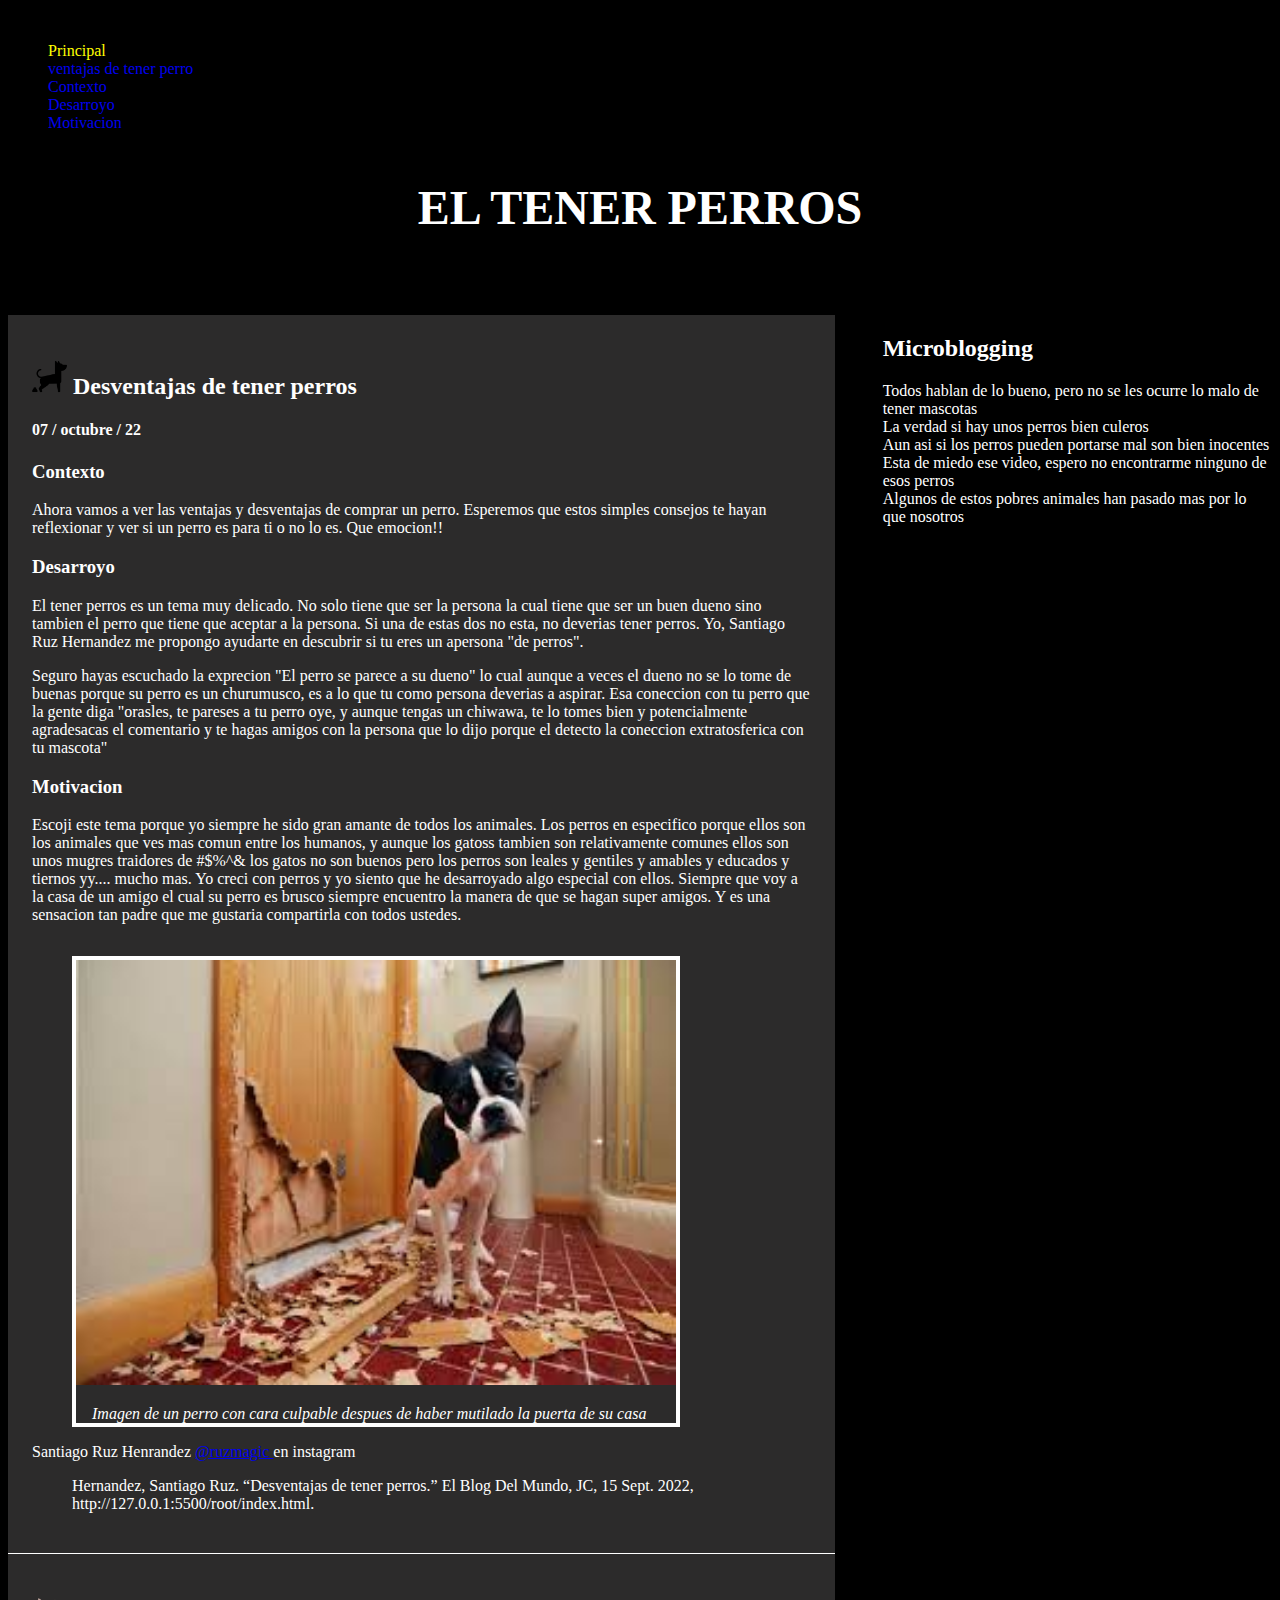
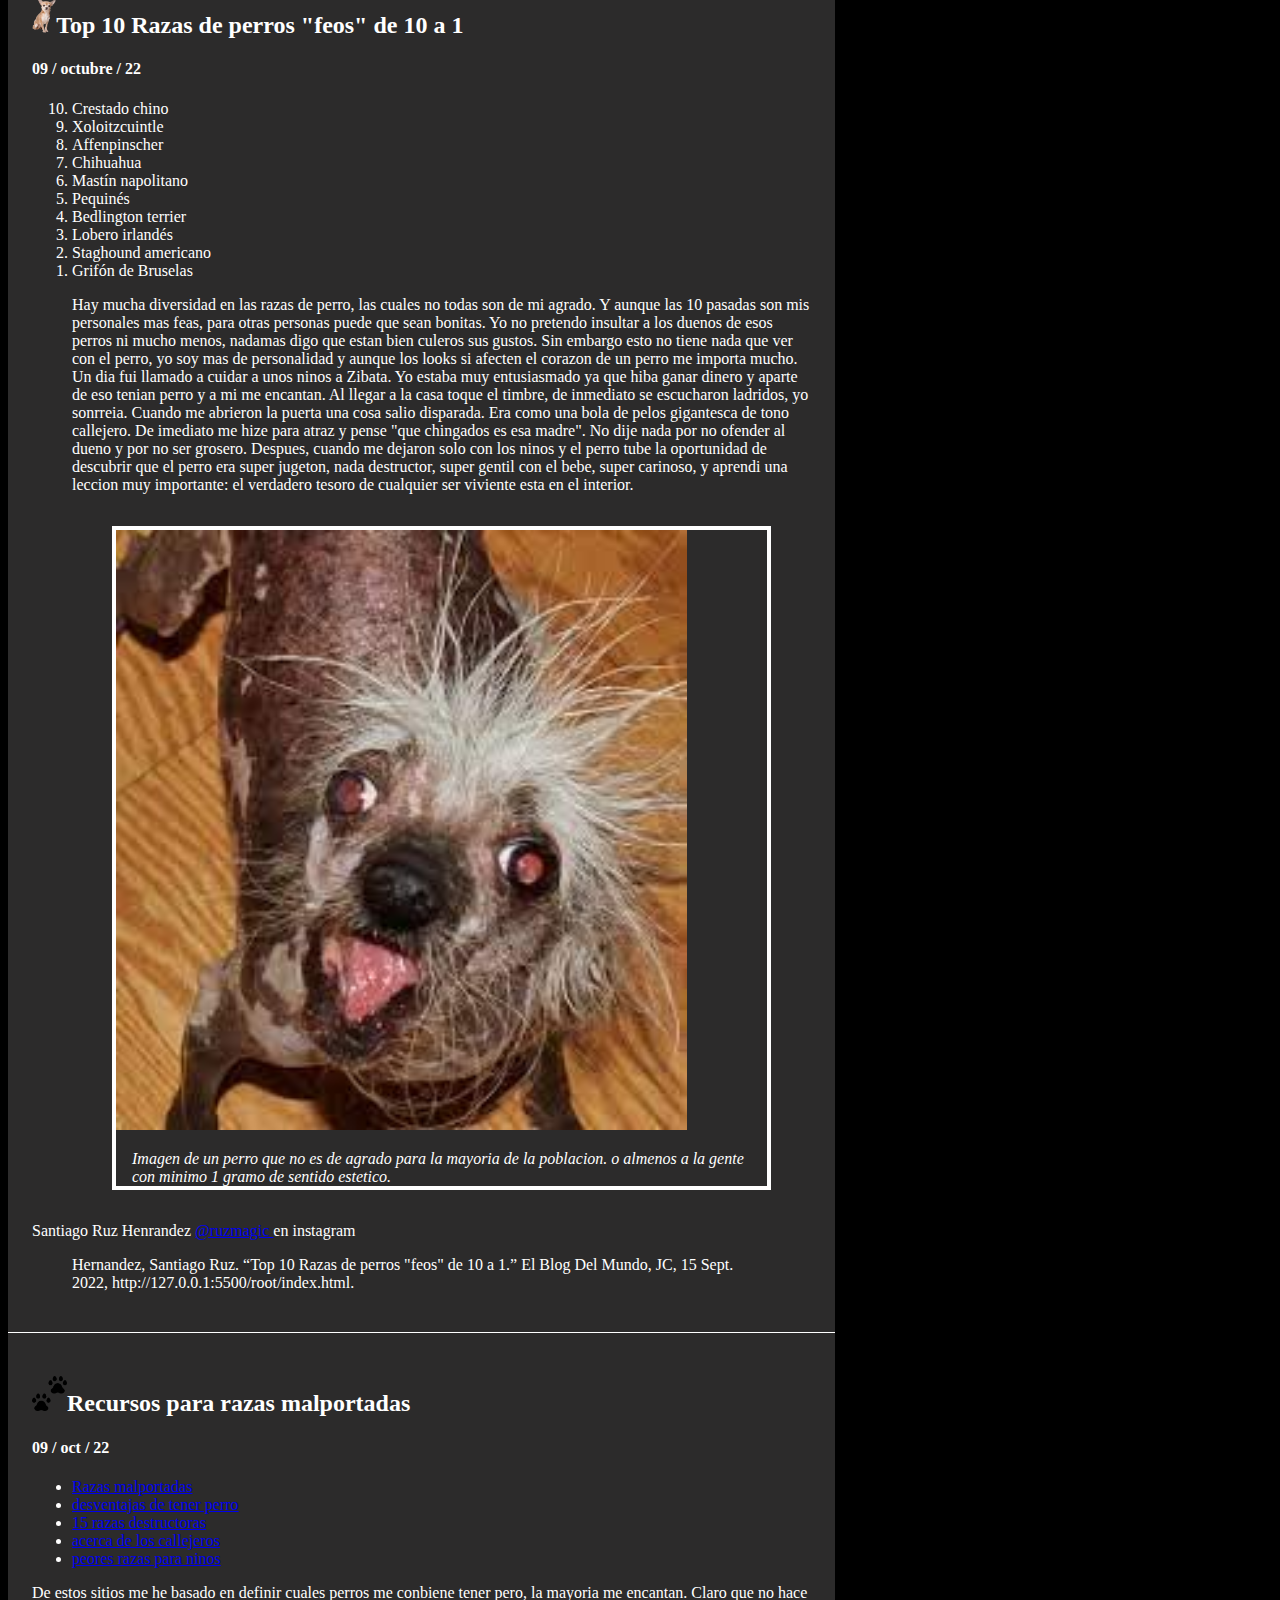
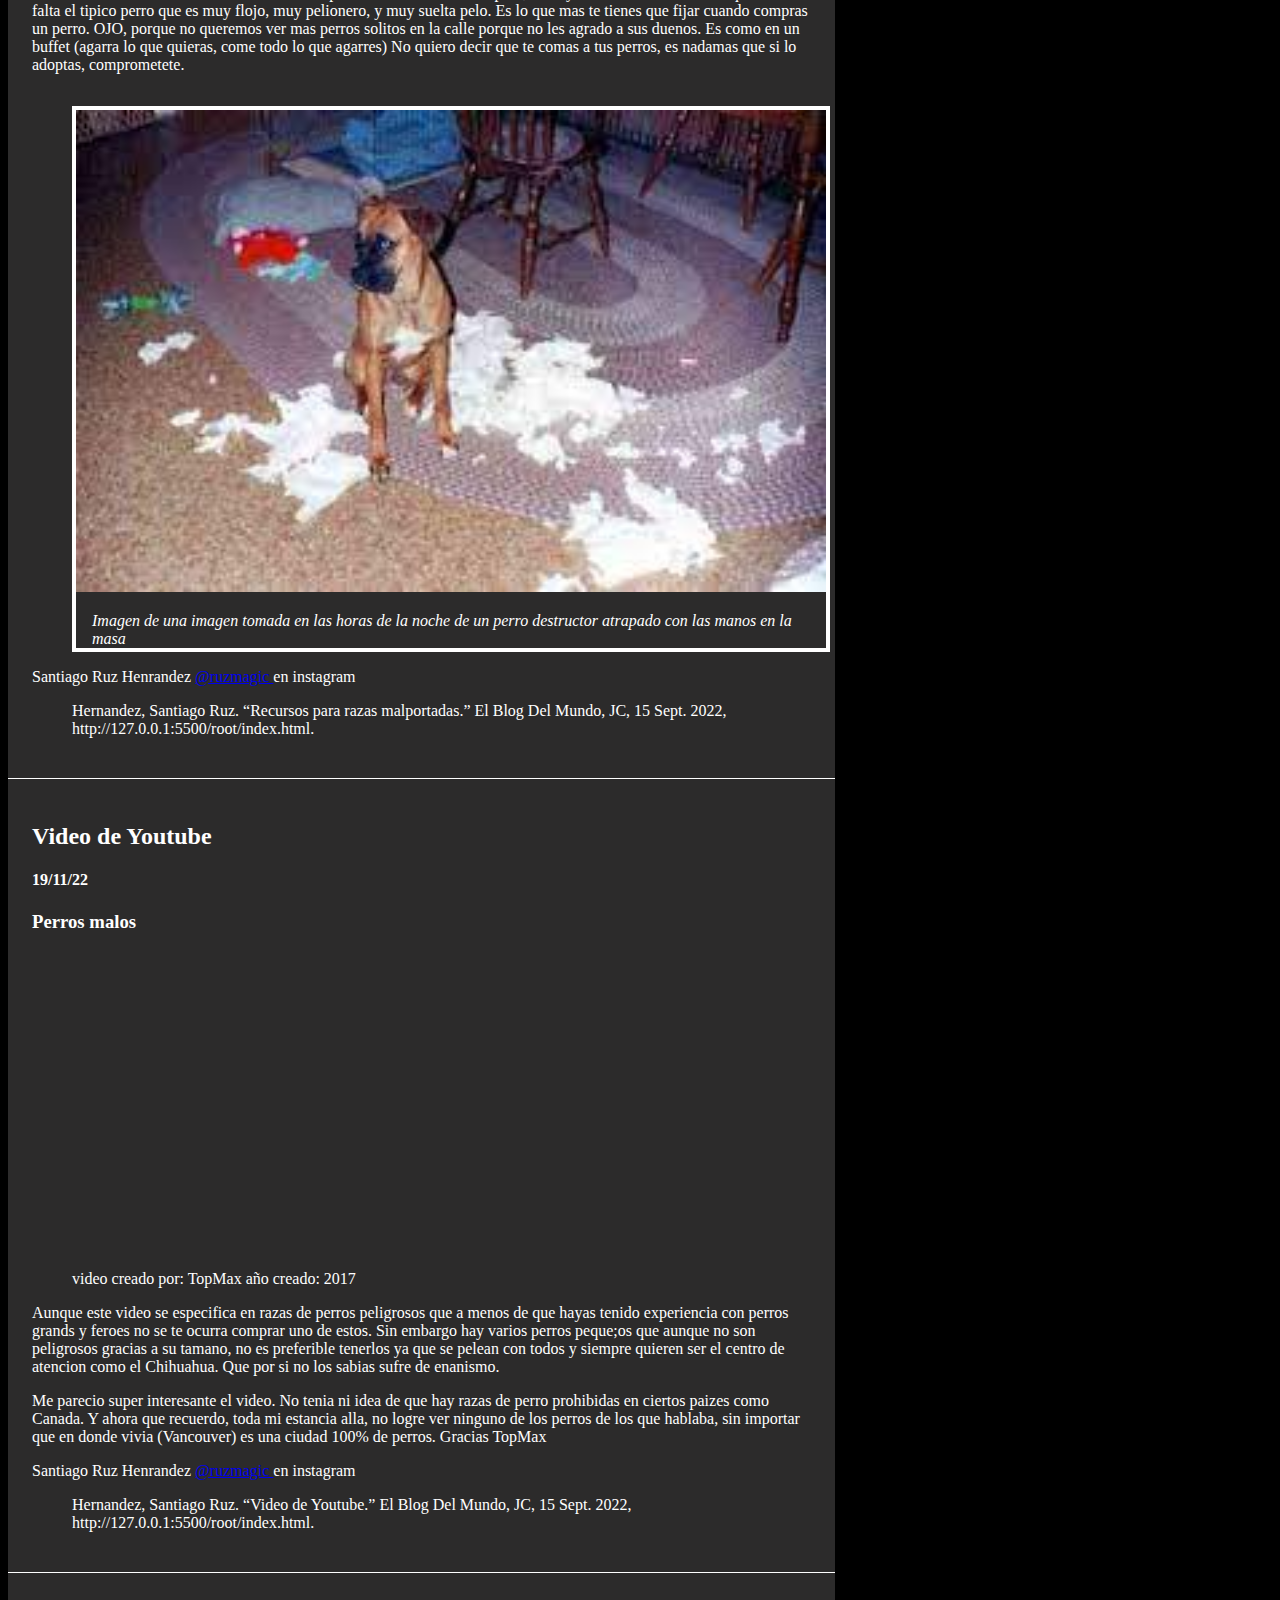
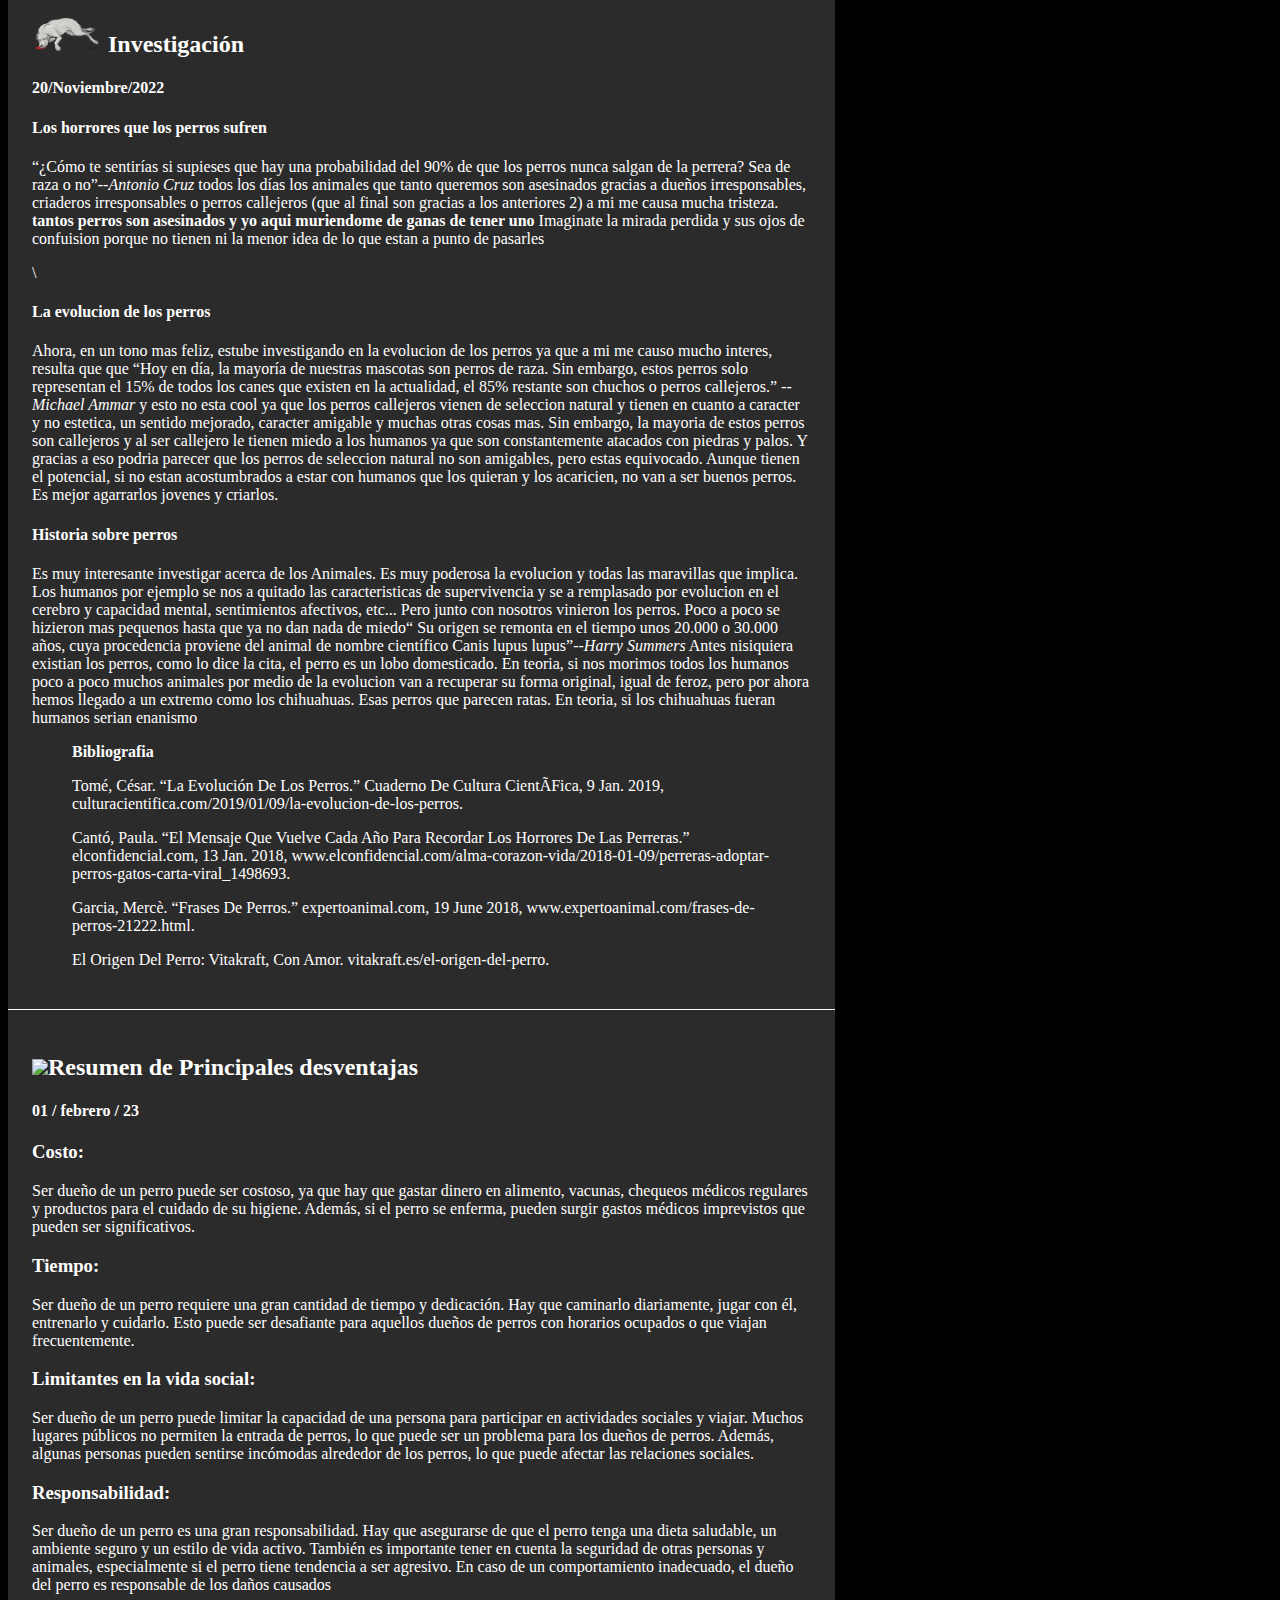
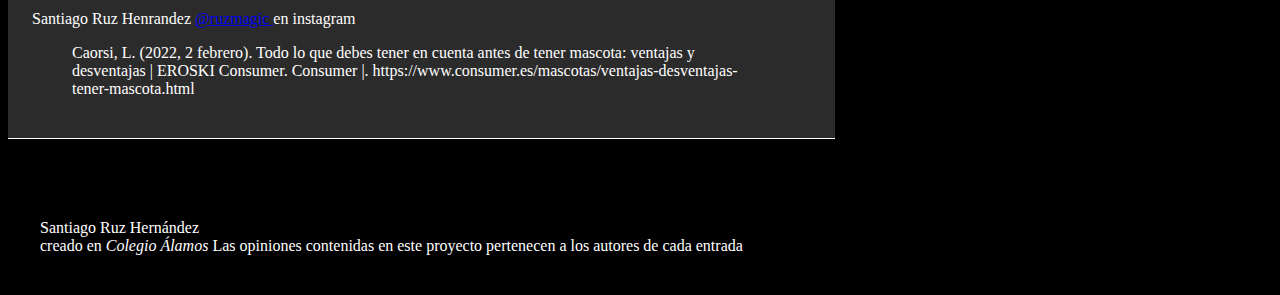
==== commit cd49ca26: "pae_8_terminado" ====
--- a/root/perros_desventajas.html
+++ b/root/perros_desventajas.html
@@ -4,13 +4,15 @@
     <head>
         <meta charset="UTF-8">
         <title>Desventajas perros</title>
+
+        <link rel="stylesheet" href="assetes/styles/estilos_ruz.css">
     </head>
     <img src="assetes/images/" alt="" height="35px" width="auto">
 
     <body>
         <nav>
             <ul>
-                <li><a href="index.html">Principal</a></li>
+                <li><a class="resaltado" href="index.html">Principal</a></li>
                 <li><a href="perros_ventajas.html">ventajas de tener perro</a></li>
                 <li> <a href="#contexto_titulo">Contexto</a></li>
                 <li><a href="#desarroyo_titulo">Desarroyo</a></li>
@@ -21,12 +23,11 @@
 
         <section>
             <header>
-                <h1>EL TENER PERROS</h1>
+                <h1 id="titulo_del_blog">EL TENER PERROS</h1>
             </header>
 
-            <!--aqui no estoy seguro que paso pero esto es lo que aparece en PAE 4-->
             <main>
-                <article>
+                <article class="borde">
                     <header>
                         <hgroup>
                             <h2> <img src="assetes/images/popo-de-perro.png" alt="popo perro" width="auto" height="35">
@@ -65,9 +66,9 @@
                             de que se hagan super amigos. Y es una sensacion tan padre que me gustaria compartirla con
                             todos ustedes.</p>
 
-                        <figure>
+                        <figure class="ilustracion">
                             <img src="assetes/images/desventaja1-perros-puerta-destruida.jpg"
-                                alt="perro destruye puerta" width="auto" height="600px">
+                                alt="perro destruye puerta" width="600px" height="auto">
                             <figcaption>Imagen de un perro con cara culpable despues de haber mutilado la puerta de su
                                 casa </figcaption>
                         </figure>
@@ -87,7 +88,7 @@
                     </footer>
                 </article>
 
-                <article>
+                <article class="borde">
                     <header>
                         <hgroup>
                             <h2> <img src="assetes/images/chihuahua1.png" alt="chihuahua feo" height="35px"
@@ -123,7 +124,7 @@
                                 era super jugeton, nada destructor, super gentil con el bebe, super carinoso, y aprendi
                                 una leccion muy importante: el verdadero tesoro de cualquier ser viviente esta en el
                                 interior.</p>
-                            <figure>
+                            <figure class="ilustracion">
                                 <img src="assetes/images/desventaja2-perro-feo.jpg" alt="perro bien culero" width="auto"
                                     height="600px">
                                 <figcaption>Imagen de un perro que no es de agrado para la mayoria de la poblacion. o
@@ -145,7 +146,7 @@
                     </footer>
                 </article>
 
-                <article>
+                <article class="borde">
                     <header>
                         <hgroup>
                             <h2><img src="assetes/images/huellas-de-garras.png" alt="huellas" height="35px"
@@ -174,9 +175,11 @@
                             queremos ver mas perros solitos en la calle porque no les agrado a sus duenos. Es como en un
                             buffet (agarra lo que quieras, come todo lo que agarres) No quiero decir que te comas a tus
                             perros, es nadamas que si lo adoptas, comprometete. </p>
-                        <figure>
+
+
+                        <figure class="ilustracion">
                             <img src="assetes/images/desventaja3-perro-noche-destruye.jpg" alt="perro destruye de noche"
-                                width="auto" height="600px">
+                                width="750px" height="auto">
                             <figcaption>Imagen de una imagen tomada en las horas de la noche de un perro destructor
                                 atrapado con las manos en la masa </figcaption>
                         </figure>
@@ -198,7 +201,7 @@
                 </article>
 
                 <!--nueva entrada pero de video sin icono-->
-                <article>
+                <article class="borde">
                     <header>
                         <hgroup>
                             <h2>Video de Youtube</h2>
@@ -245,7 +248,7 @@
                     </footer>
                 </article>
 
-                <article>
+                <article class="borde">
                     <header>
                         <hgroup>
                             <h2><img src="assetes/images/dead-dog.png" alt="perro muerto" height="35px" width="auto">
@@ -276,11 +279,22 @@
                             piedras y palos. Y gracias a eso podria parecer que los perros de seleccion natural no son
                             amigables, pero estas equivocado. Aunque tienen el potencial, si no estan acostumbrados a
                             estar con humanos que los quieran y los acaricien, no van a ser buenos perros. Es mejor
-                            agarrarlos jovenes y criarlos. </p>
+                            agarrarlos jovenes y criarlos.
+                        </p>
 
 
                         <h4>Historia sobre perros</h4>
-                        <p>Es muy interesante investigar acerca de los Animales. Es muy poderosa la evolucion y todas las maravillas que implica. Los humanos por ejemplo se nos a quitado las caracteristicas de supervivencia y se a remplasado por evolucion en el cerebro y capacidad mental, sentimientos afectivos, etc... Pero junto con nosotros vinieron los perros. Poco a poco se hizieron mas pequenos hasta que ya no dan nada de miedo<q> Su origen se remonta en el tiempo unos 20.000 o 30.000 años, cuya procedencia proviene del animal de nombre científico Canis lupus lupus</q><cite>--Harry Summers</cite> Antes nisiquiera existian los perros, como lo dice la cita, el perro es un lobo domesticado. En teoria, si nos morimos todos los humanos poco a poco muchos animales por medio de la evolucion van a recuperar su forma original, igual de feroz, pero por ahora hemos llegado a un extremo como los chihuahuas. Esas perros que parecen ratas. En teoria, si los chihuahuas fueran humanos serian enanismo</p>
+                        <p>Es muy interesante investigar acerca de los Animales. Es muy poderosa la evolucion y todas
+                            las maravillas que implica. Los humanos por ejemplo se nos a quitado las caracteristicas de
+                            supervivencia y se a remplasado por evolucion en el cerebro y capacidad mental, sentimientos
+                            afectivos, etc... Pero junto con nosotros vinieron los perros. Poco a poco se hizieron mas
+                            pequenos hasta que ya no dan nada de miedo<q> Su origen se remonta en el tiempo unos 20.000
+                                o 30.000 años, cuya procedencia proviene del animal de nombre científico Canis lupus
+                                lupus</q><cite>--Harry Summers</cite> Antes nisiquiera existian los perros, como lo dice
+                            la cita, el perro es un lobo domesticado. En teoria, si nos morimos todos los humanos poco a
+                            poco muchos animales por medio de la evolucion van a recuperar su forma original, igual de
+                            feroz, pero por ahora hemos llegado a un extremo como los chihuahuas. Esas perros que
+                            parecen ratas. En teoria, si los chihuahuas fueran humanos serian enanismo</p>
                     </div>
 
                     <footer>
@@ -288,20 +302,101 @@
                             <p><strong>Bibliografia</strong></p>
                             <p>Tomé, César. “La Evolución De Los Perros.” Cuaderno De Cultura CientÃ­Fica, 9 Jan. 2019,
                                 culturacientifica.com/2019/01/09/la-evolucion-de-los-perros.</p>
-                            <p>Cantó, Paula. “El Mensaje Que Vuelve Cada Año Para Recordar Los Horrores De Las Perreras.” elconfidencial.com, 13 Jan. 2018, www.elconfidencial.com/alma-corazon-vida/2018-01-09/perreras-adoptar-perros-gatos-carta-viral_1498693.</p>
-                            <p>Garcia, Mercè. “Frases De Perros.” expertoanimal.com, 19 June 2018, www.expertoanimal.com/frases-de-perros-21222.html.</p>
+                            <p>Cantó, Paula. “El Mensaje Que Vuelve Cada Año Para Recordar Los Horrores De Las
+                                Perreras.” elconfidencial.com, 13 Jan. 2018,
+                                www.elconfidencial.com/alma-corazon-vida/2018-01-09/perreras-adoptar-perros-gatos-carta-viral_1498693.
+                            </p>
+                            <p>Garcia, Mercè. “Frases De Perros.” expertoanimal.com, 19 June 2018,
+                                www.expertoanimal.com/frases-de-perros-21222.html.</p>
                             <p>El Origen Del Perro: Vitakraft, Con Amor. vitakraft.es/el-origen-del-perro.</p>
 
                         </blockquote>
 
                     </footer>
                 </article>
+
+
+                <!--Entrada libre de 1 de los 4 tipos diferentes-->
+
+                <article class="borde">
+                    <header>
+                        <hgroup>
+                            <h2><img src="assetes/images/reloj.png" height="35px">Resumen de Principales desventajas
+                            </h2>
+                            <h4>01 / febrero / 23</h4>
+                        </hgroup>
+                    </header>
+
+                    <div>
+                        <h3>Costo:</h3>
+                        <p> Ser dueño de un perro puede ser costoso, ya que hay que gastar dinero en alimento, vacunas,
+                            chequeos médicos regulares y productos para el cuidado de su higiene. Además, si el perro se
+                            enferma, pueden surgir gastos médicos imprevistos que pueden ser significativos.
+                        </p>
+
+                        <h3>Tiempo:</h3>
+                        <p>Ser dueño de un perro requiere una gran cantidad de tiempo y dedicación. Hay que caminarlo
+                            diariamente, jugar con él, entrenarlo y cuidarlo. Esto puede ser desafiante para aquellos
+                            dueños de perros con horarios ocupados o que viajan frecuentemente.
+                        </p>
+
+                        <h3>Limitantes en la vida social:</h3>
+                        <p> Ser dueño de un perro puede limitar la capacidad de una persona para participar en
+                            actividades sociales y viajar. Muchos lugares públicos no permiten la entrada de perros, lo
+                            que puede ser un problema para los dueños de perros. Además, algunas personas pueden
+                            sentirse incómodas alrededor de los perros, lo que puede afectar las relaciones sociales.
+                        </p>
+
+                        <h3>Responsabilidad:</h3>
+                        <p> Ser dueño de un perro es una gran responsabilidad. Hay que asegurarse de que el perro tenga
+                            una dieta saludable, un ambiente seguro y un estilo de vida activo. También es importante
+                            tener en cuenta la seguridad de otras personas y animales, especialmente si el perro tiene
+                            tendencia a ser agresivo. En caso de un comportamiento inadecuado, el dueño del perro es
+                            responsable de los daños causados
+                        </p>
+                    </div>
+
+                    <footer>
+                        <div>
+                            <span>Santiago Ruz Henrandez</span> <a href="https://www.instagram.com/ruzmagic/"
+                                target="_blank"> @ruzmagic </a> <span>en instagram</span>
+                        </div>
+
+                        <blockquote>
+                            <p>Caorsi, L. (2022, 2 febrero). Todo lo que debes tener en cuenta antes de tener mascota:
+                                ventajas y desventajas | EROSKI Consumer. Consumer |.
+                                https://www.consumer.es/mascotas/ventajas-desventajas-tener-mascota.html</p>
+                        </blockquote>
+                    </footer>
+                </article>
+
             </main>
+            <!--acaba main-->
 
             <aside>
-
+                <h2>Microblogging</h2>
+
+                <div>
+                    <span>Todos hablan de lo bueno, pero no se les ocurre lo malo de tener mascotas</span>
+                </div>
+
+                <div>
+                    <span>La verdad si hay unos perros bien culeros</span>
+                </div>
+
+                <div>
+                    <span>Aun asi si los perros pueden portarse mal son bien inocentes</span>
+                </div>
+
+                <div>
+                    <span>Esta de miedo ese video, espero no encontrarme ninguno de esos perros</span>
+                </div>
+
+                <div>
+                    <span>Algunos de estos pobres animales han pasado mas por lo que nosotros</span>
+                </div>
             </aside>
-            <footer>
+            <footer id="footer_blog">
                 <div>
                     <span>Santiago Ruz Hernández</span>
                 </div>
--- a/root/assetes/styles/estilos_ruz.css
+++ b/root/assetes/styles/estilos_ruz.css
@@ -0,0 +1,73 @@
+body {
+    color: #FFFFFF;
+    background-color: black;
+}
+
+article {
+    background-color: rgb(44, 43, 43);
+    padding: 1.5rem;
+}
+
+.borde {
+    border-bottom: solid #FFFFFF 1px;
+}
+
+#titulo_del_blog {
+    text-align: center;
+    font-size: 3rem;
+}
+
+.resaltado {
+    color: yellow;
+}
+
+nav>ul>li {
+    list-style: none;
+}
+
+nav>ul>li>a {
+    text-decoration: none;
+}
+
+#footer_blog {
+    margin: 2rem;
+}
+
+.ilustracion {
+    border: solid white 4px;
+    display: inline-block;
+}
+
+.ilustracion figcaption {
+    margin-top: 1rem;
+    margin-left: 1rem;
+    font-style: italic;
+}
+
+section {
+
+    /* despliégate como  grid */
+    display: grid;
+    /* Crea 12 columnas cada una de una fracción usando la función repeat*/
+    grid-template-columns: repeat(12, 1fr);
+    /* deja que las filas(renglones) ocupen el alto que necesitan */
+    grid-auto-rows: auto;
+    /* añade un espacio entre los elementos del grid de 3rem */
+    gap: 3rem;
+}
+
+section>header {
+    grid-column: span 12;
+}
+
+main {
+    grid-column: span 8;
+}
+
+aside {
+    grid-column: span 4;
+}
+
+footer {
+    grid-column: span 12;
+}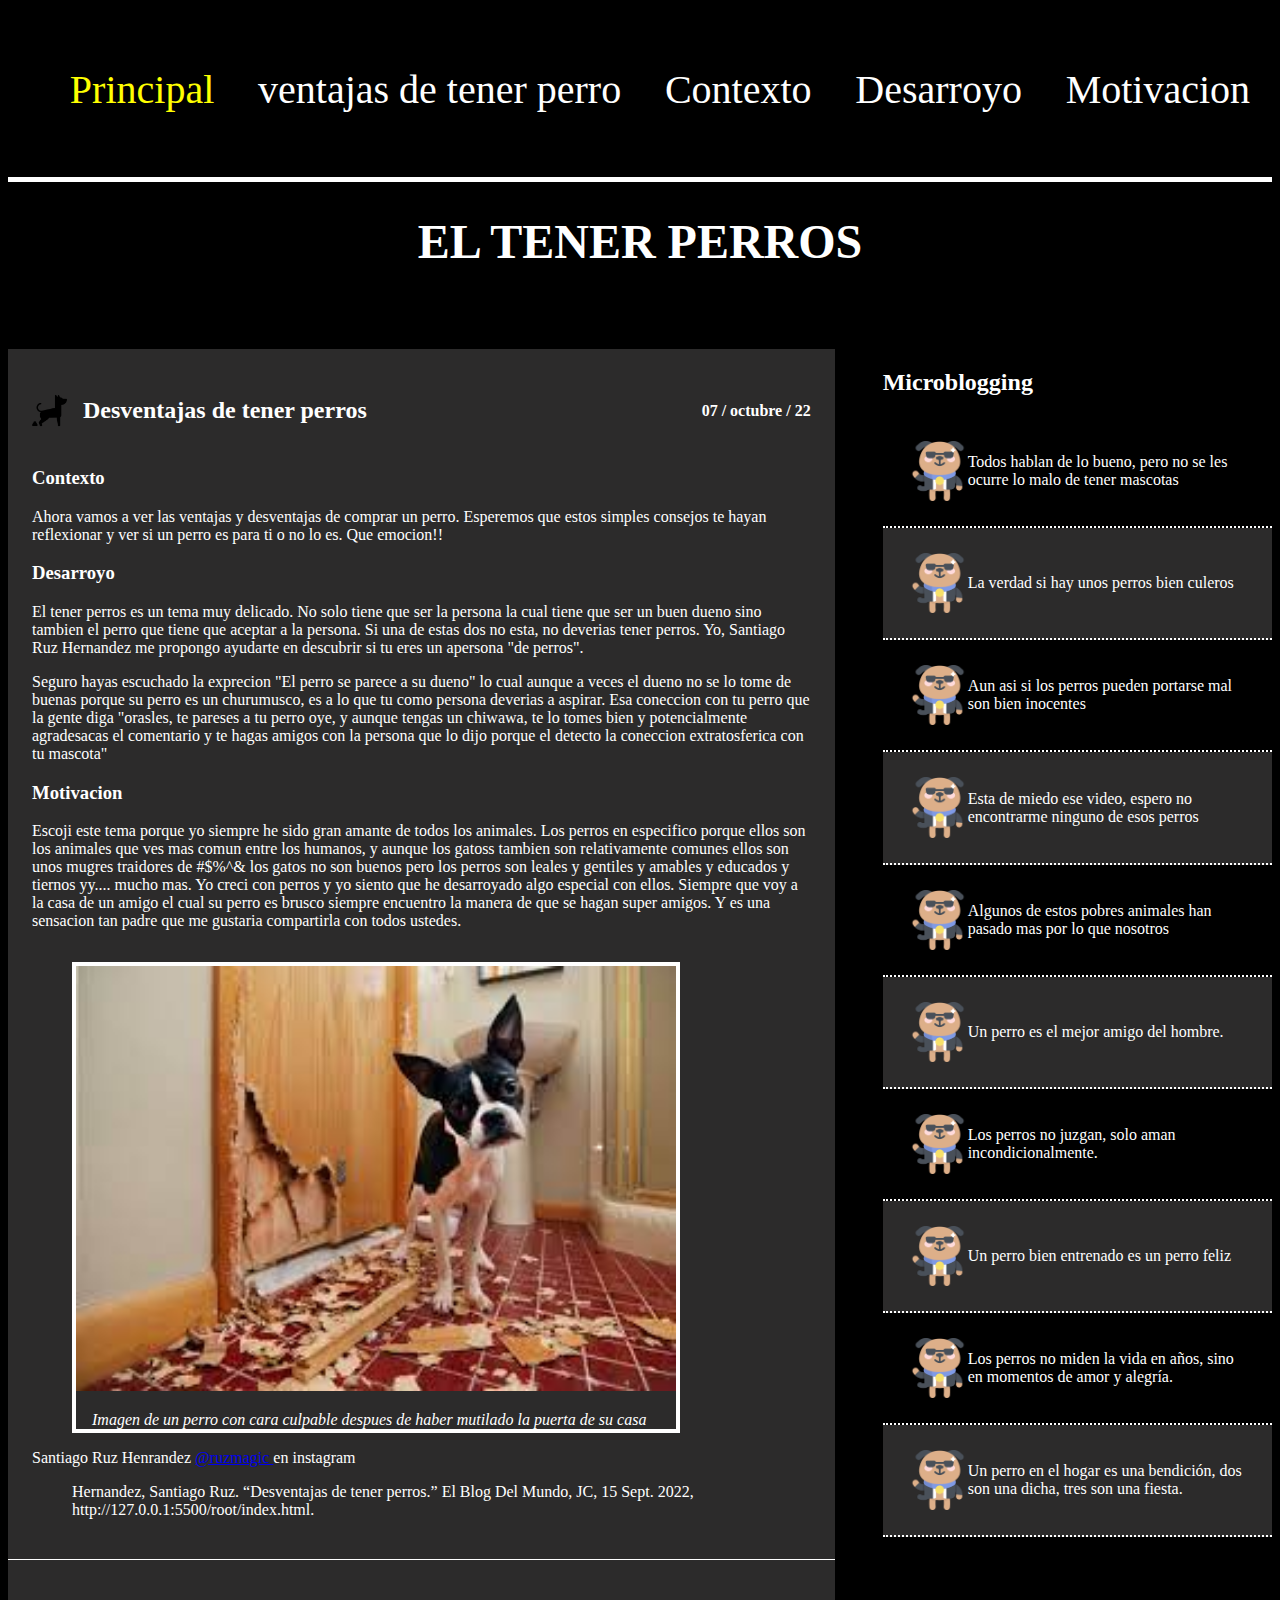
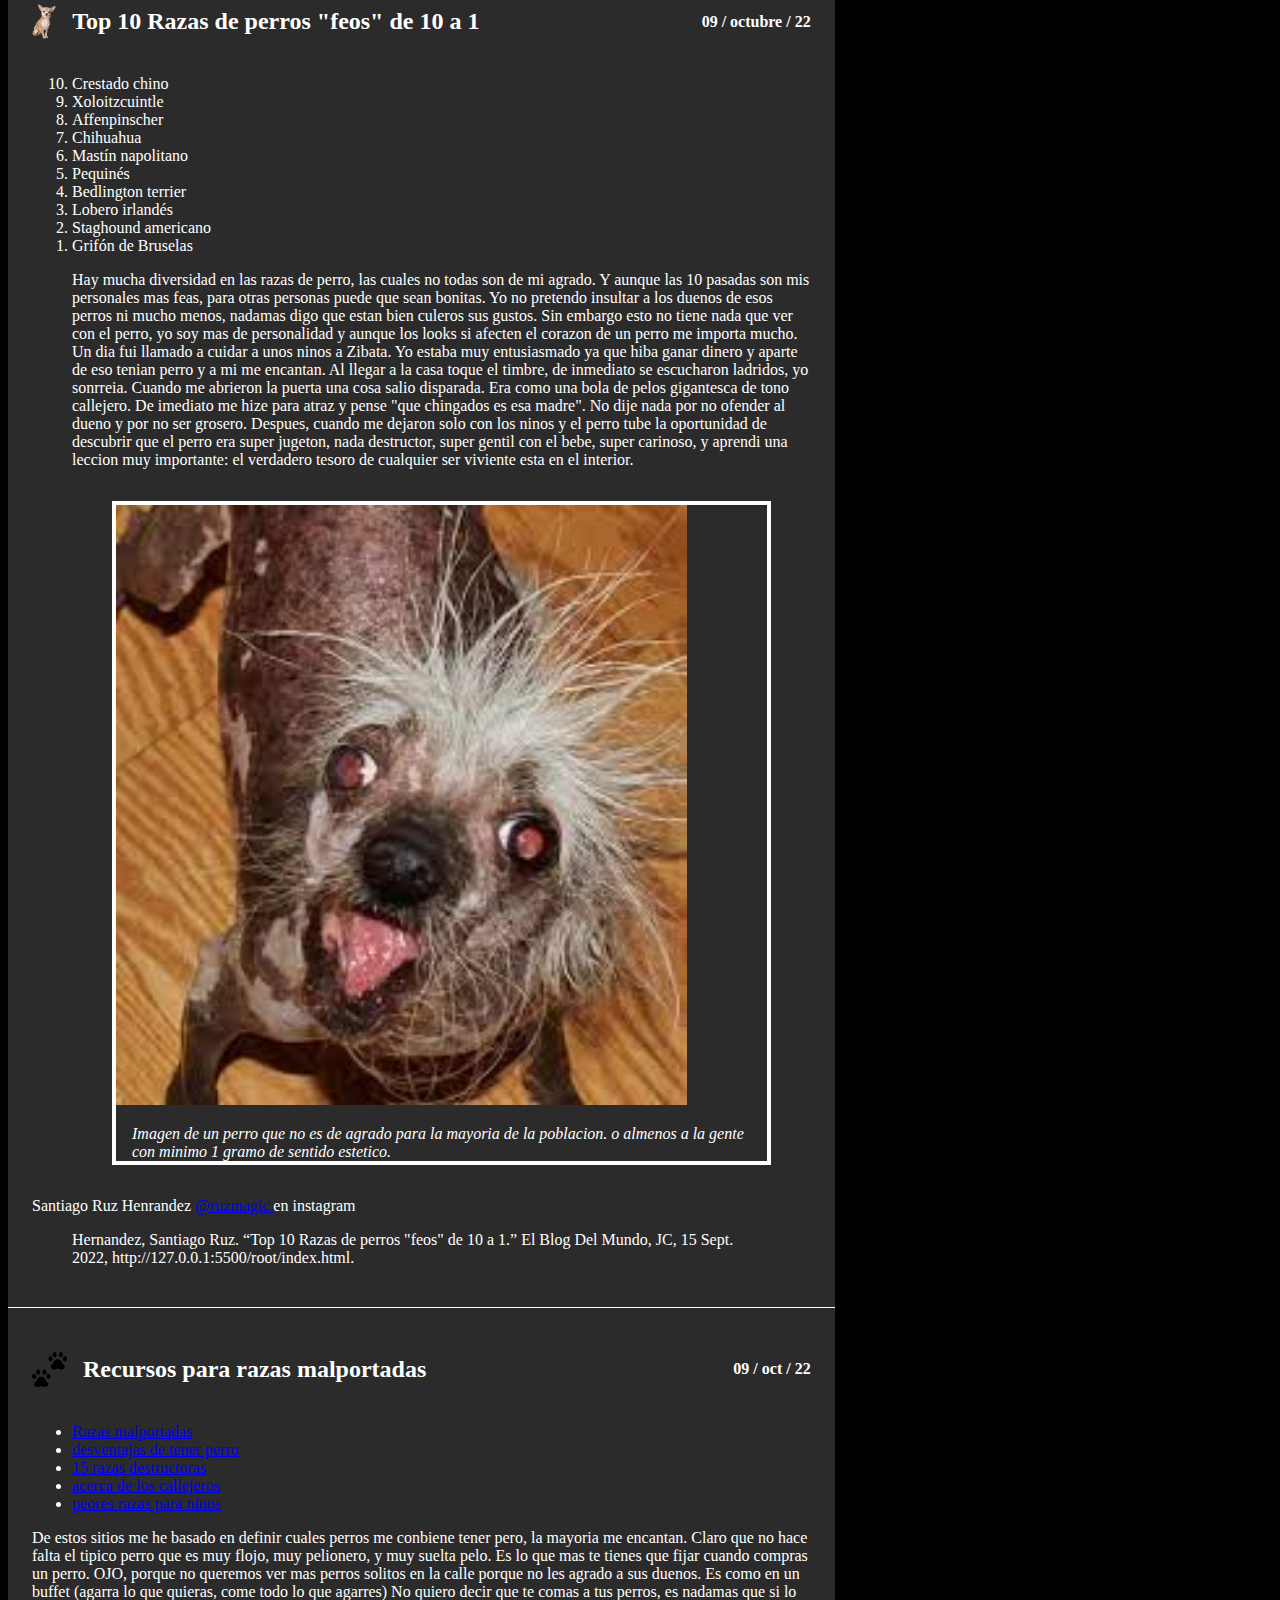
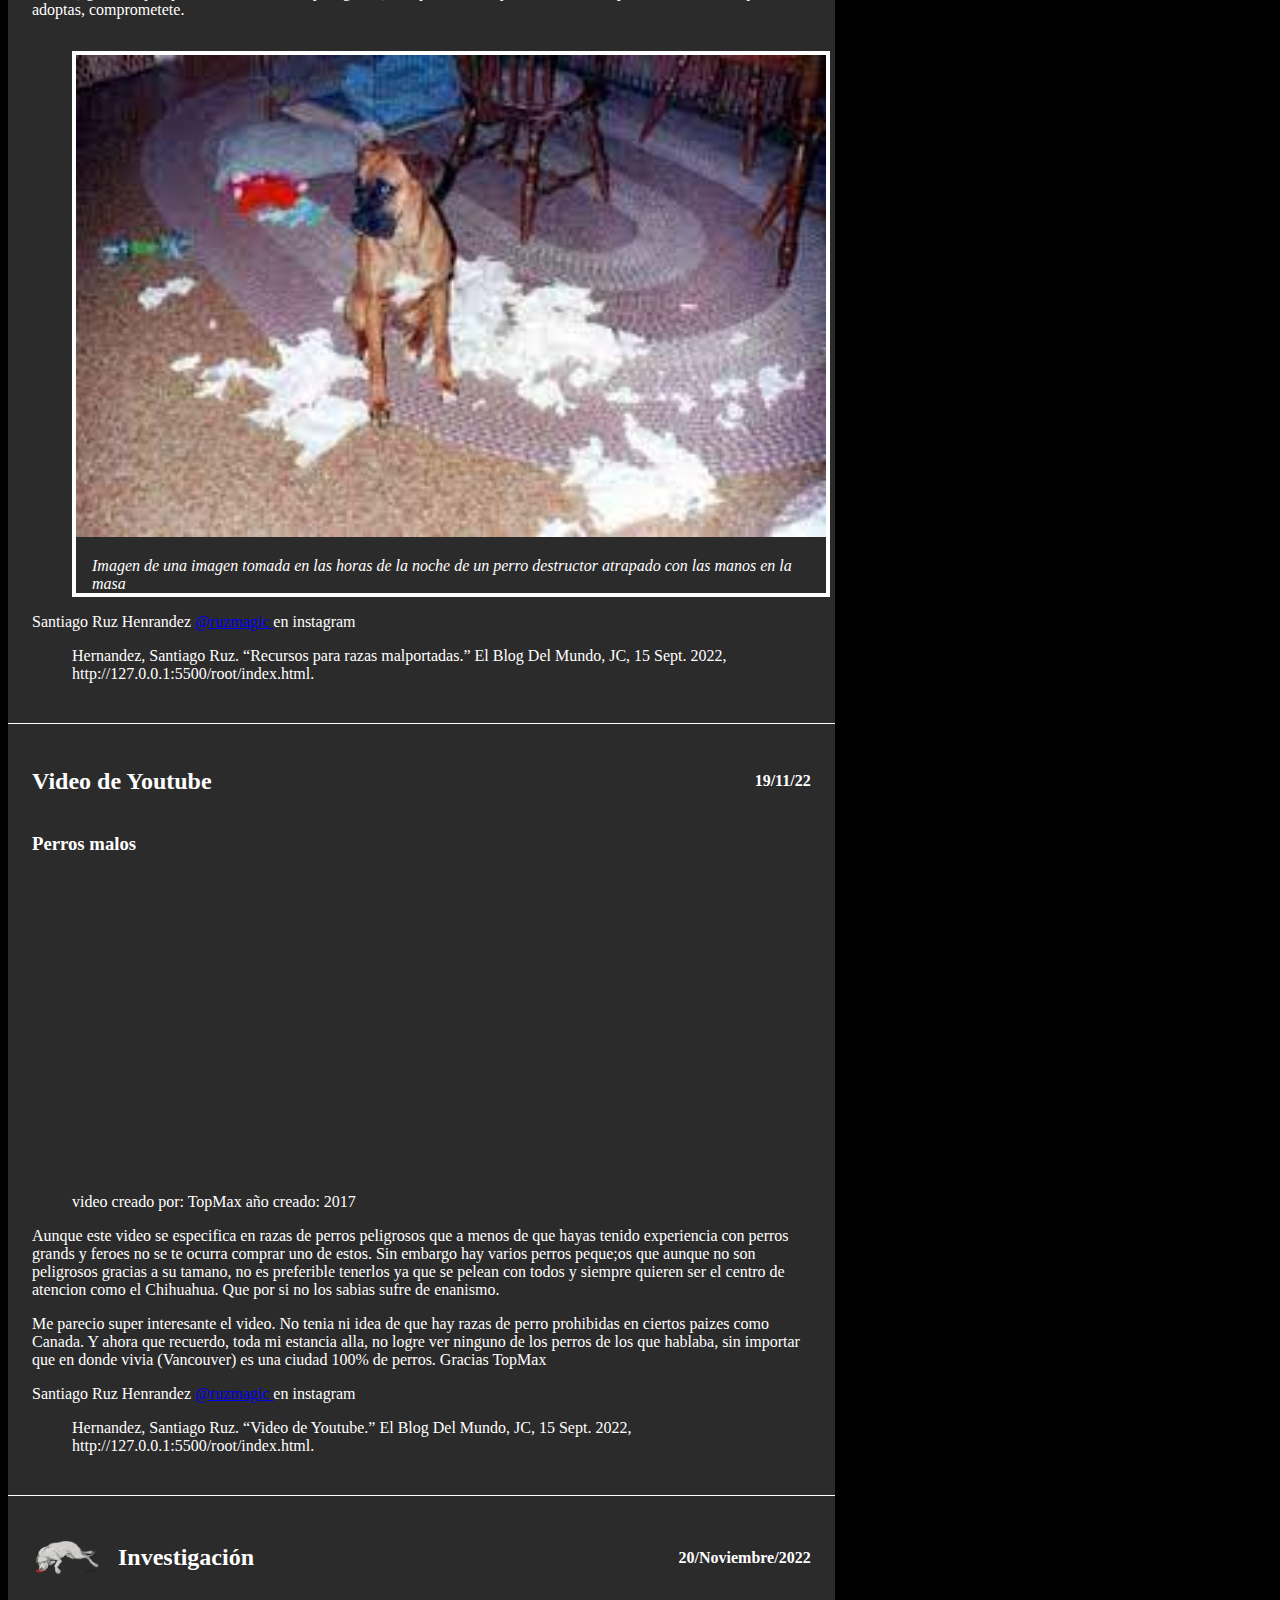
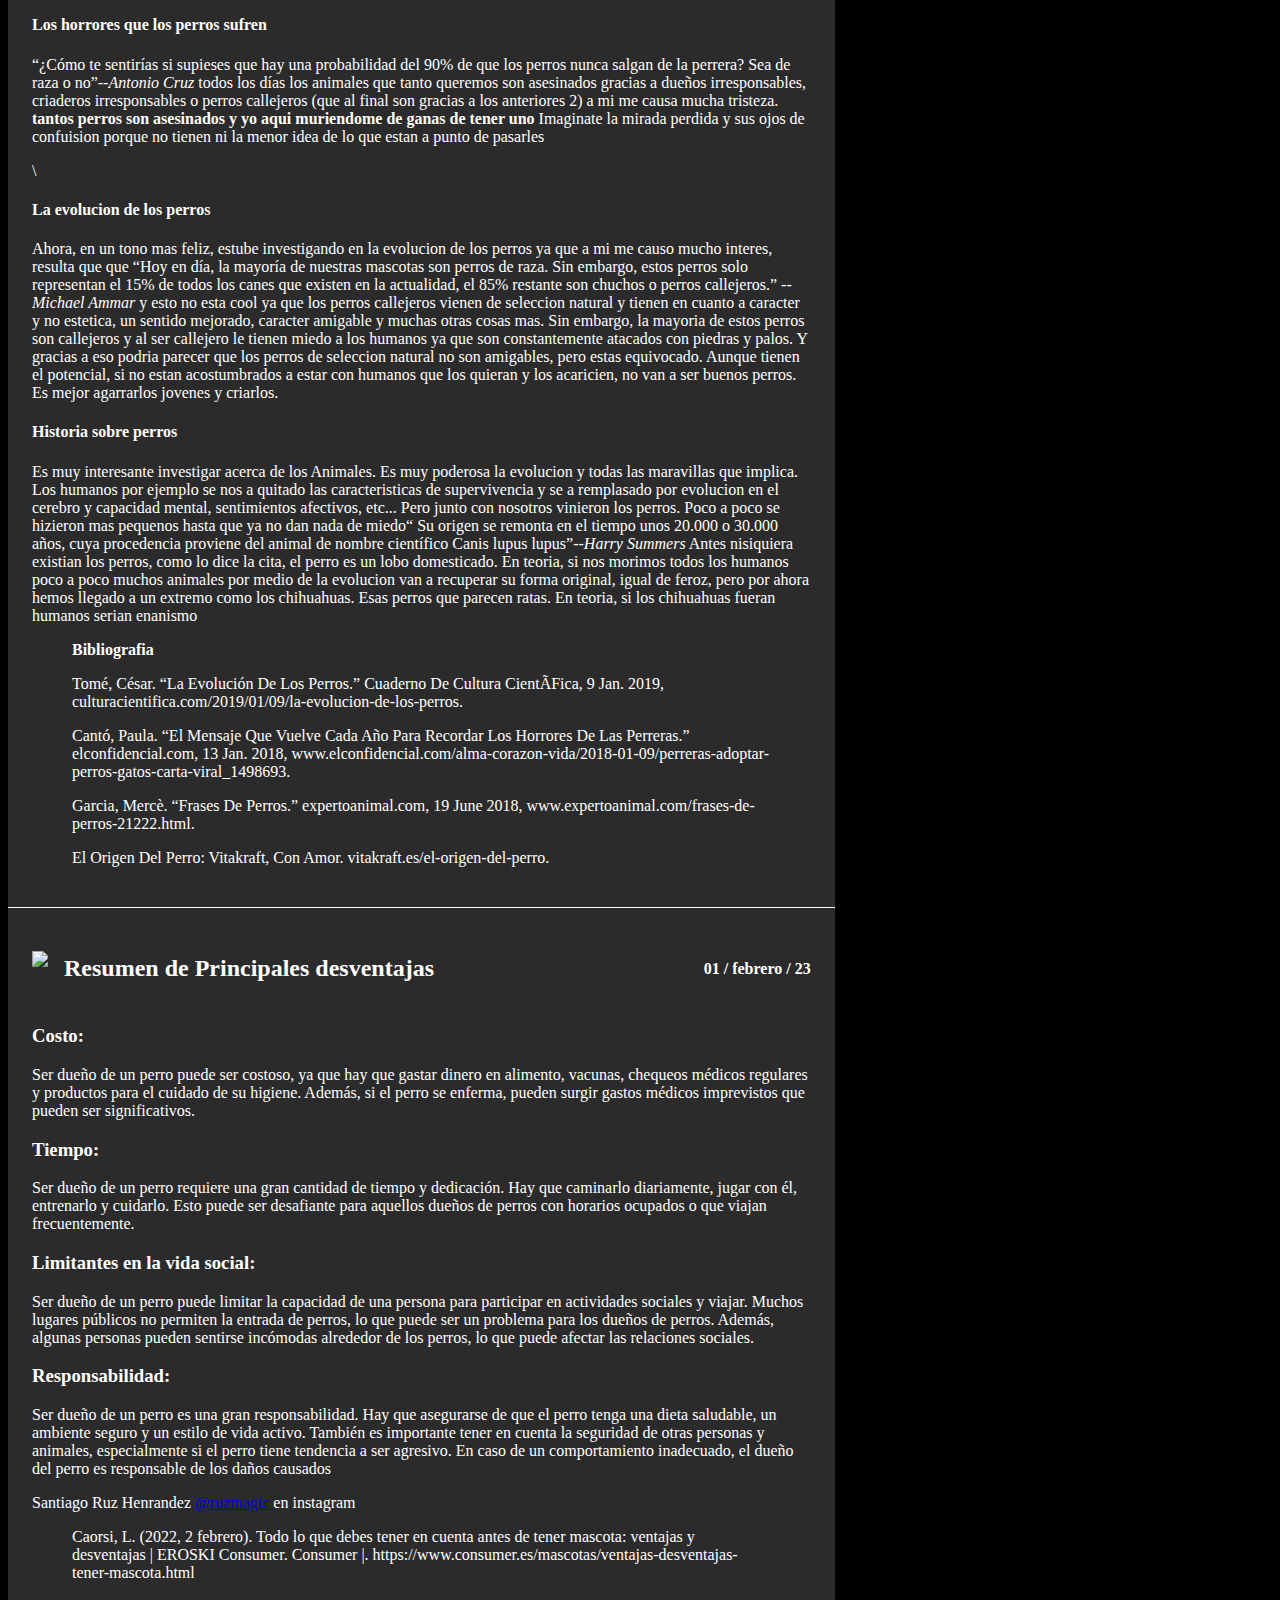
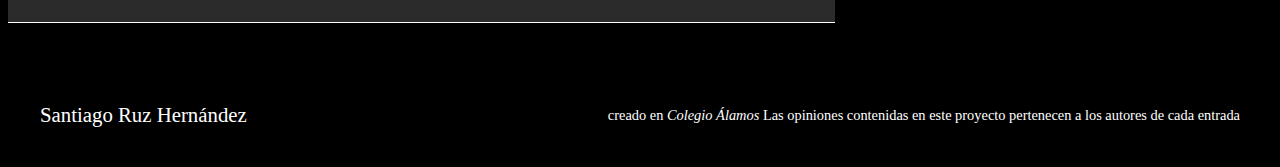
==== commit 352c3a11: "pae_9_terminado" ====
--- a/root/perros_desventajas.html
+++ b/root/perros_desventajas.html
@@ -374,26 +374,59 @@
             <!--acaba main-->
 
             <aside>
-                <h2>Microblogging</h2>
-
-                <div>
-                    <span>Todos hablan de lo bueno, pero no se les ocurre lo malo de tener mascotas</span>
-                </div>
-
-                <div>
-                    <span>La verdad si hay unos perros bien culeros</span>
-                </div>
-
-                <div>
-                    <span>Aun asi si los perros pueden portarse mal son bien inocentes</span>
-                </div>
-
-                <div>
-                    <span>Esta de miedo ese video, espero no encontrarme ninguno de esos perros</span>
-                </div>
-
-                <div>
-                    <span>Algunos de estos pobres animales han pasado mas por lo que nosotros</span>
+                <div class="microblogging">
+                    <h2>Microblogging</h2>
+
+                    <div class="entrada_microblogging">
+                        <img src="assetes/images/dog.png" alt="elRUz" height="auto" width="60px">
+                        <span>Todos hablan de lo bueno, pero no se les ocurre lo malo de tener mascotas</span>
+                    </div>
+
+                    <div class="entrada_microblogging">
+                        <img src="assetes/images/dog.png" alt="elRUz" height="auto" width="60px">
+                        <span>La verdad si hay unos perros bien culeros</span>
+                    </div>
+
+                    <div class="entrada_microblogging">
+                        <img src="assetes/images/dog.png" alt="elRUz" height="auto" width="60px">
+                        <span>Aun asi si los perros pueden portarse mal son bien inocentes</span>
+                    </div>
+
+                    <div class="entrada_microblogging">
+                        <img src="assetes/images/dog.png" alt="elRUz" height="auto" width="60px">
+                        <span>Esta de miedo ese video, espero no encontrarme ninguno de esos perros</span>
+                    </div>
+
+                    <div class="entrada_microblogging">
+                        <img src="assetes/images/dog.png" alt="elRUz" height="auto" width="60px">
+                        <span>Algunos de estos pobres animales han pasado mas por lo que nosotros</span>
+                    </div>
+
+                    <!--siguientes 5 entradas microblogging pae 9-->
+                    <div class="entrada_microblogging">
+                        <img src="assetes/images/dog.png" alt="elRUz" height="auto" width="60px">
+                        <span>Un perro es el mejor amigo del hombre. </span>
+                    </div>
+
+                    <div class="entrada_microblogging">
+                        <img src="assetes/images/dog.png" alt="elRUz" height="auto" width="60px">
+                        <span>Los perros no juzgan, solo aman incondicionalmente. </span>
+                    </div>
+
+                    <div class="entrada_microblogging">
+                        <img src="assetes/images/dog.png" alt="elRUz" height="auto" width="60px">
+                        <span>Un perro bien entrenado es un perro feliz </span>
+                    </div>
+
+                    <div class="entrada_microblogging">
+                        <img src="assetes/images/dog.png" alt="elRUz" height="auto" width="60px">
+                        <span>Los perros no miden la vida en años, sino en momentos de amor y alegría. </span>
+                    </div>
+
+                    <div class="entrada_microblogging">
+                        <img src="assetes/images/dog.png" alt="elRUz" height="auto" width="60px">
+                        <span> Un perro en el hogar es una bendición, dos son una dicha, tres son una fiesta.</span>
+                    </div>
                 </div>
             </aside>
             <footer id="footer_blog">
--- a/root/assetes/styles/estilos_ruz.css
+++ b/root/assetes/styles/estilos_ruz.css
@@ -7,6 +7,25 @@
     background-color: rgb(44, 43, 43);
     padding: 1.5rem;
 }
+
+article>header>hgroup {
+    display: flex;
+    align-items: center;
+    justify-content: space-between;
+}
+
+article>header>hgroup>h2 {
+    display: flex;
+    align-items: center;
+
+}
+
+article>header>hgroup>h2>img {
+    margin-right: 1rem;
+}
+
+
+
 
 .borde {
     border-bottom: solid #FFFFFF 1px;
@@ -27,10 +46,35 @@
 
 nav>ul>li>a {
     text-decoration: none;
+    color: #fff;
+}
+
+nav>ul>li>a:hover {
+    text-decoration: underline;
+    color: greenyellow;
+
+}
+
+nav>ul {
+    display: flex;
+    align-items: center;
+    justify-content: space-around;
+    padding-bottom: 1.5rem;
+
+}
+
+nav {
+    font-size: 2.5rem;
+    border-bottom: solid white 5px;
 }
 
 #footer_blog {
     margin: 2rem;
+    display: flex;
+    align-items: center;
+    justify-content: space-between;
+    padding: 4rem 0 4 0rem;
+    font-size: 1.3rem;
 }
 
 .ilustracion {
@@ -68,6 +112,45 @@
     grid-column: span 4;
 }
 
+aside>h2 {
+    text-align: center;
+    font-size: 1.3rem;
+}
+
+aside div:nth-of-type(even) {
+    background-color: rgb(44, 43, 43);
+}
+
+aside>div>span {
+    display: flex;
+}
+
+aside>div>img {
+    background-color: white;
+    padding: 1rem;
+    border-radius: 50%;
+    gap: 1rem;
+
+}
+
+.microblogging {
+    display: flex;
+    flex-direction: column;
+}
+
+.entrada_microblogging {
+    display: flex;
+    padding: 25px;
+    border-bottom: white 2px dotted;
+    align-items: center;
+}
+
+
+
 footer {
     grid-column: span 12;
+}
+
+#footer_blog div:nth-of-type(2) {
+    font-size: 0.9rem;
 }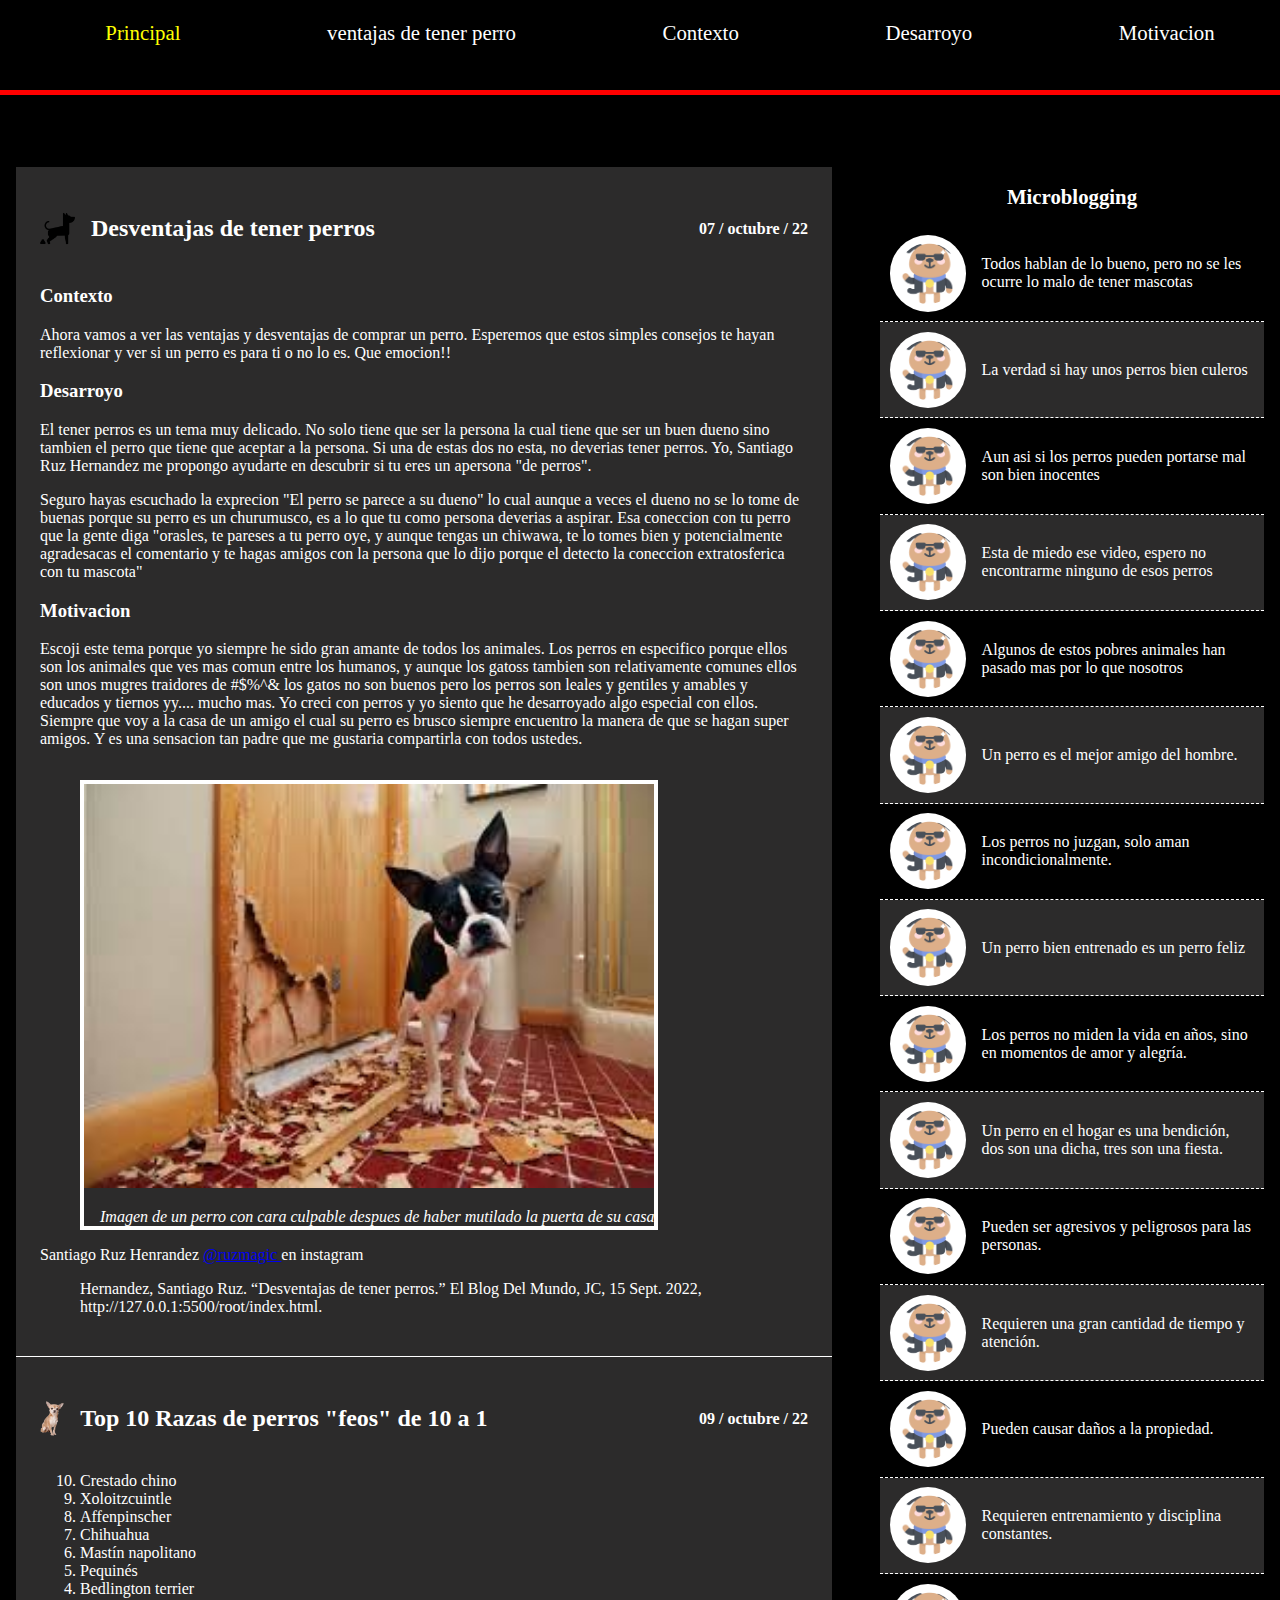
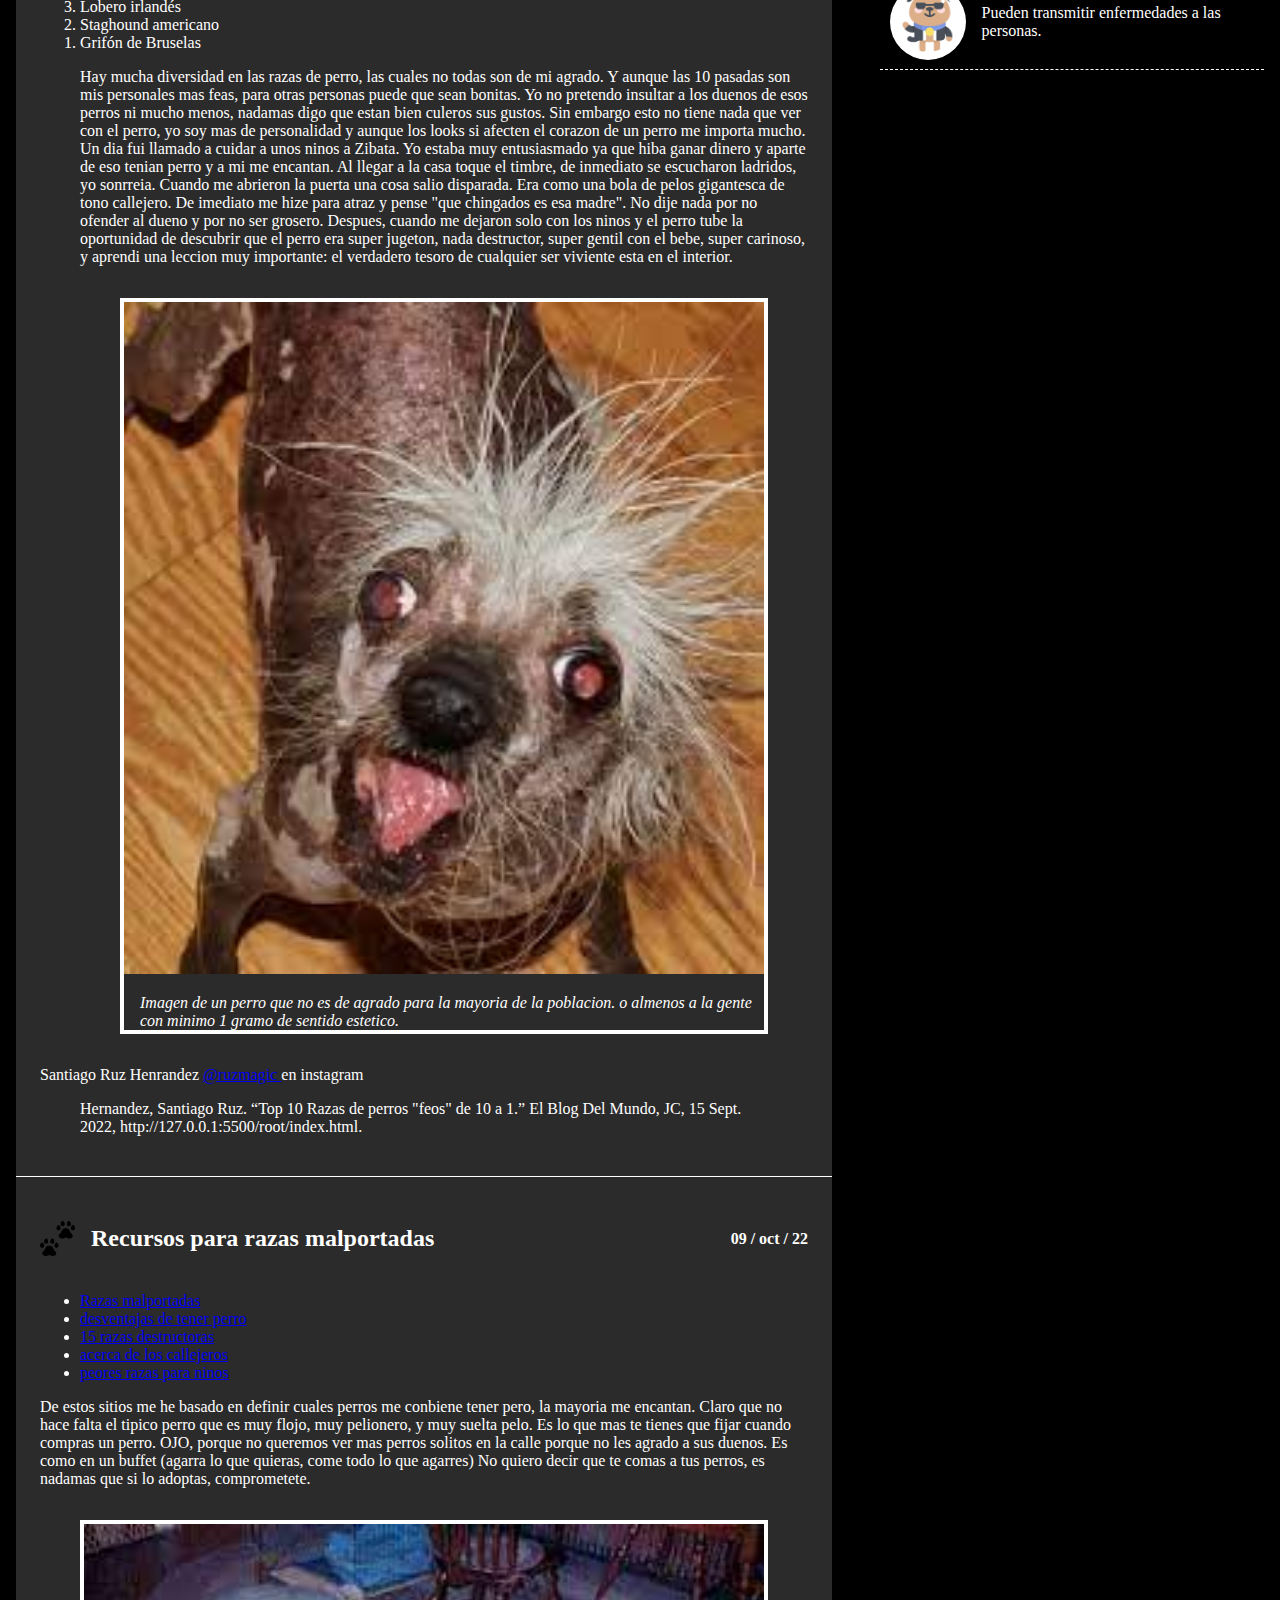
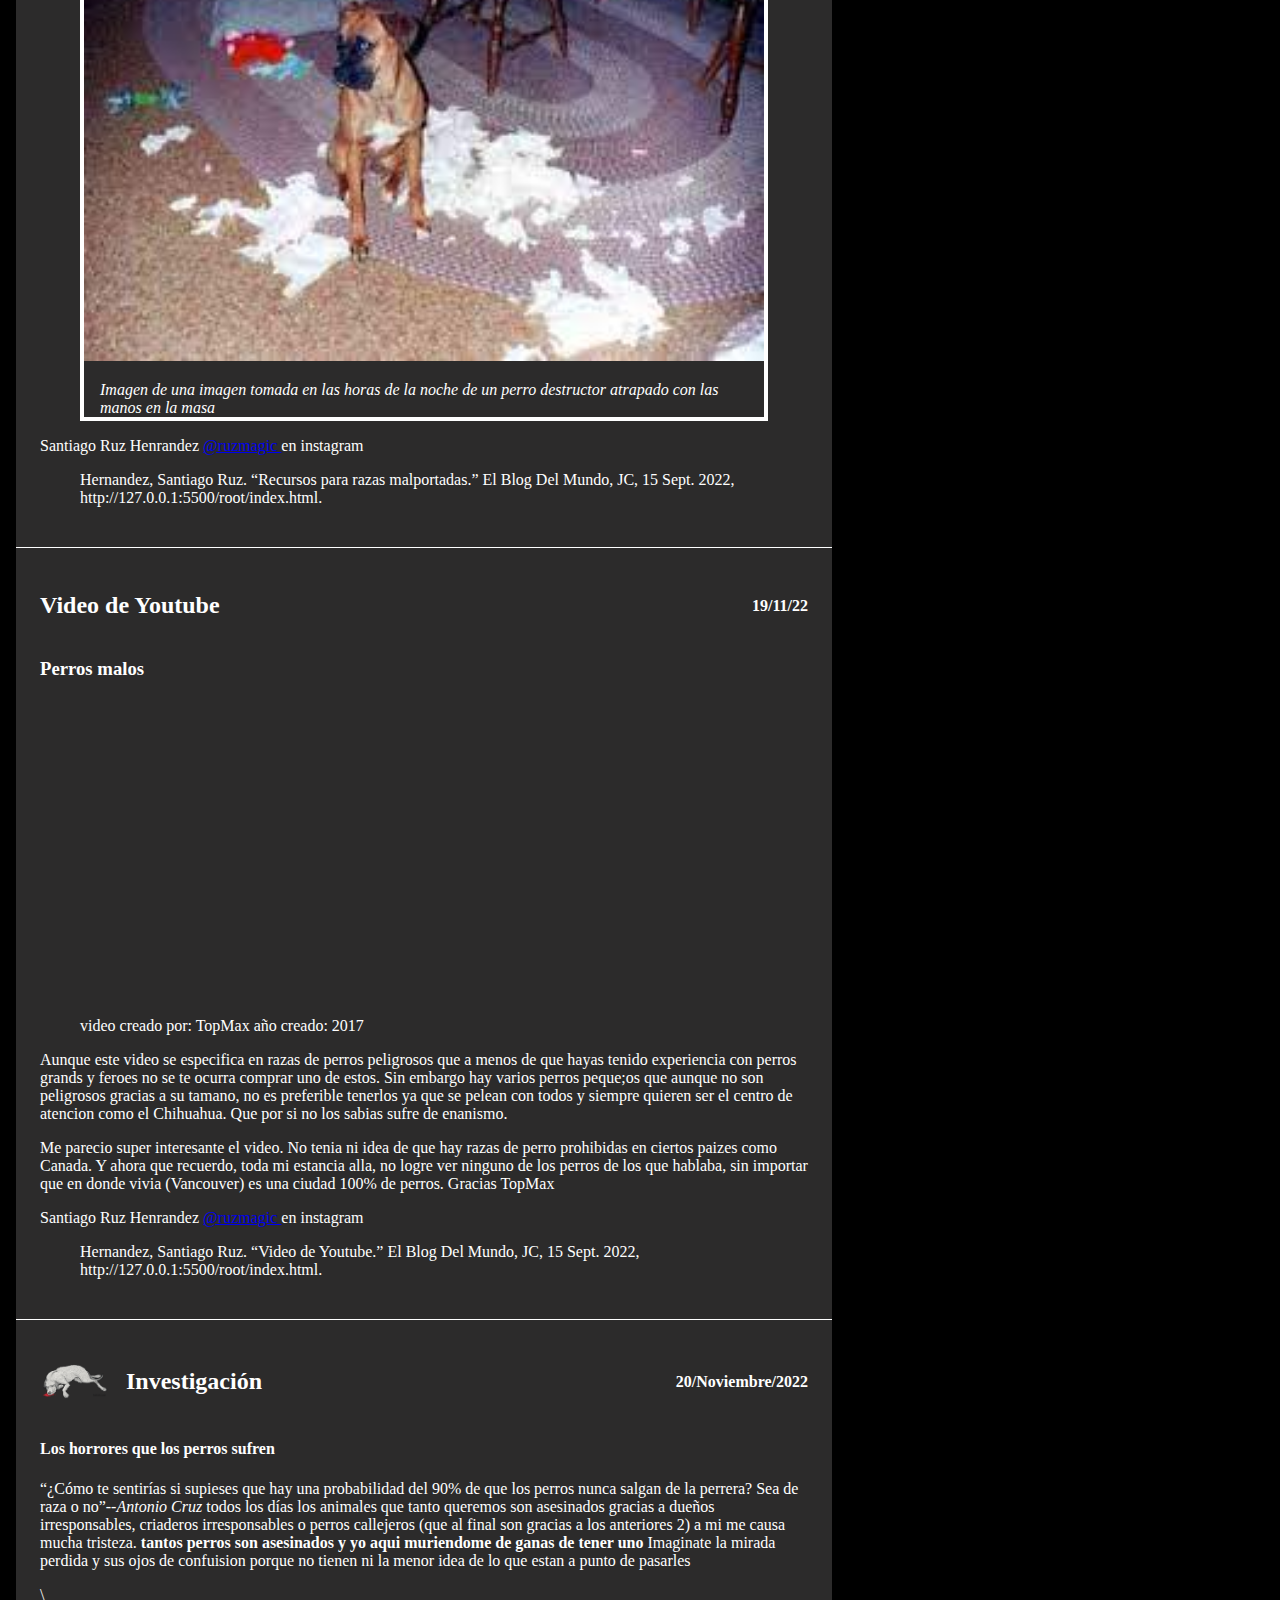
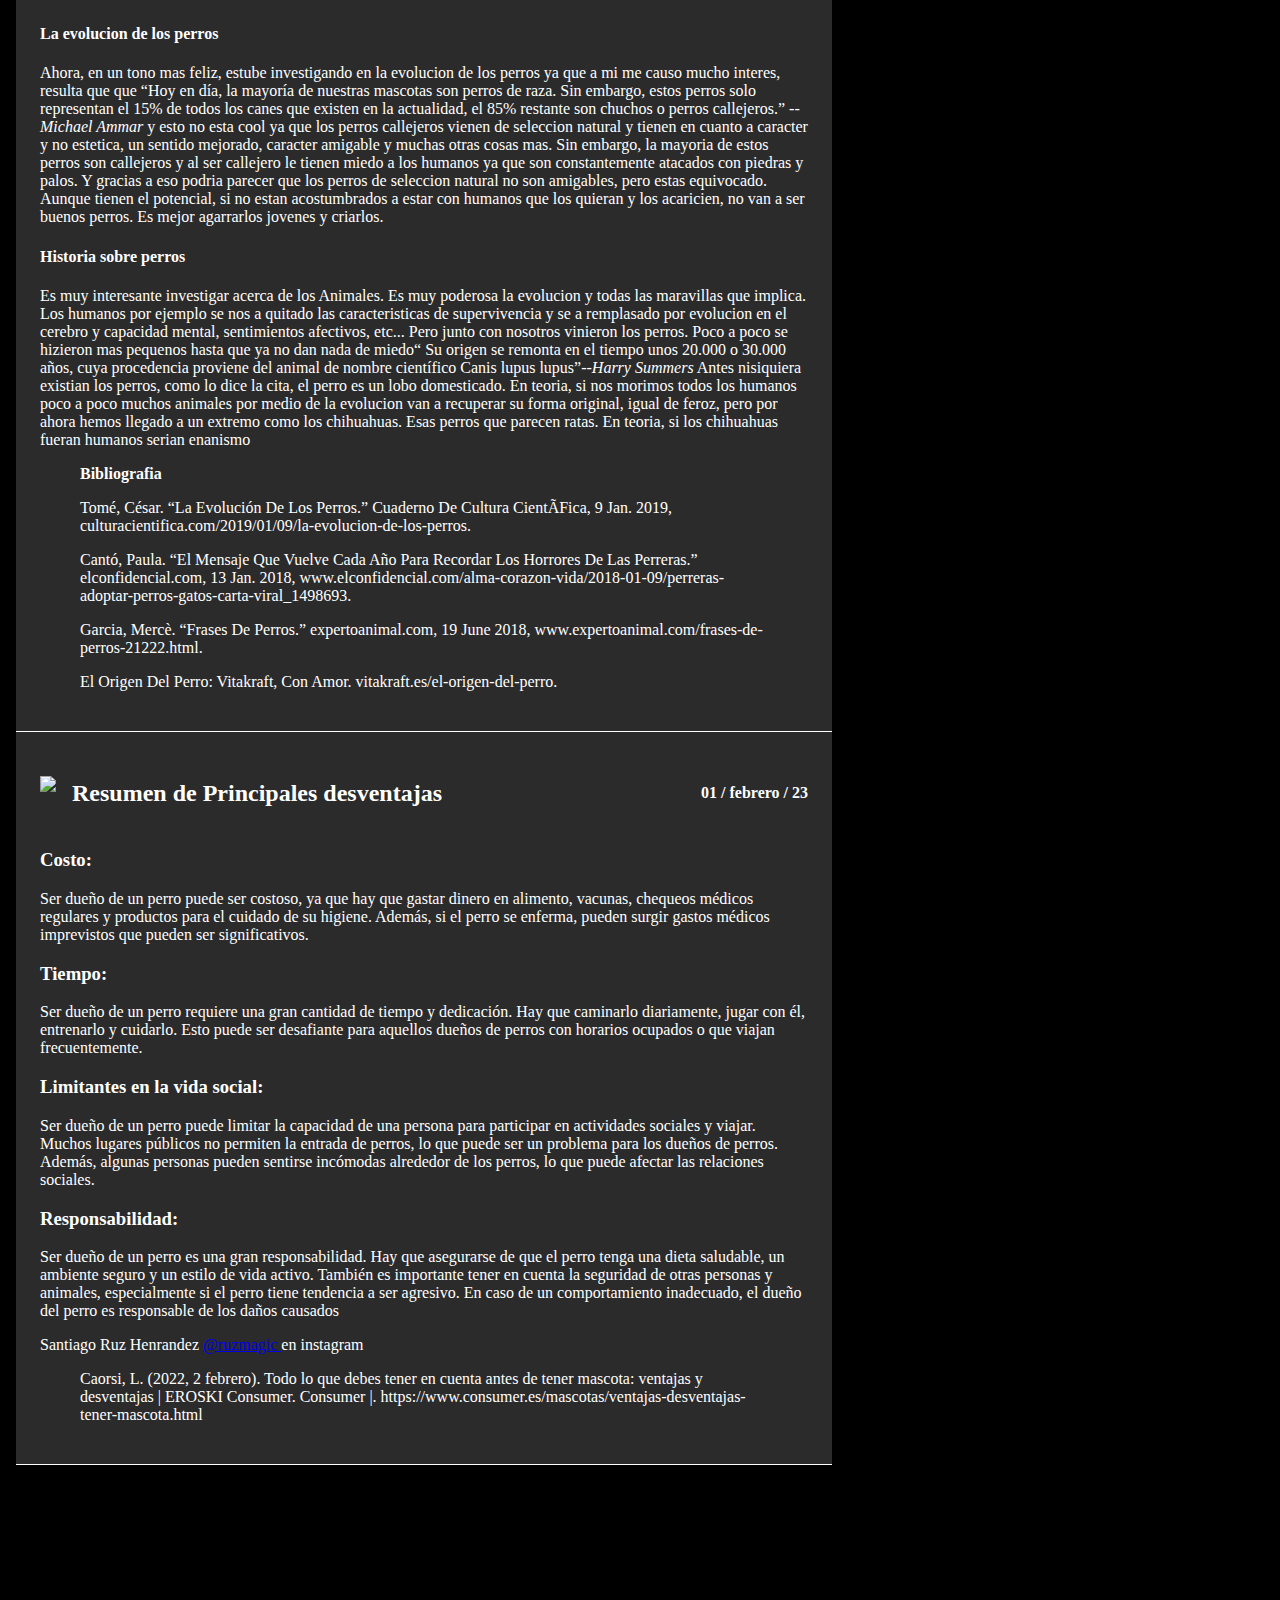
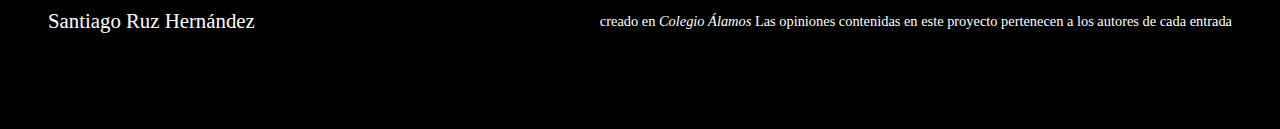
==== commit 28094f9a: "pae10_terminado" ====
--- a/root/perros_desventajas.html
+++ b/root/perros_desventajas.html
@@ -6,18 +6,17 @@
         <title>Desventajas perros</title>
 
         <link rel="stylesheet" href="assetes/styles/estilos_ruz.css">
+        <meta name="viewport" content="width=device-width, initial-scale=1.0">
     </head>
-    <img src="assetes/images/" alt="" height="35px" width="auto">
 
     <body>
         <nav>
             <ul>
                 <li><a class="resaltado" href="index.html">Principal</a></li>
                 <li><a href="perros_ventajas.html">ventajas de tener perro</a></li>
-                <li> <a href="#contexto_titulo">Contexto</a></li>
+                <li><a href="#contexto_titulo">Contexto</a></li>
                 <li><a href="#desarroyo_titulo">Desarroyo</a></li>
                 <li><a href="#motivacion_titulo">Motivacion</a></li>
-
             </ul>
         </nav>
 
@@ -27,7 +26,7 @@
             </header>
 
             <main>
-                <article class="borde">
+                <article>
                     <header>
                         <hgroup>
                             <h2> <img src="assetes/images/popo-de-perro.png" alt="popo perro" width="auto" height="35">
@@ -68,7 +67,7 @@
 
                         <figure class="ilustracion">
                             <img src="assetes/images/desventaja1-perros-puerta-destruida.jpg"
-                                alt="perro destruye puerta" width="600px" height="auto">
+                                alt="perro destruye puerta" width="100%" height="auto">
                             <figcaption>Imagen de un perro con cara culpable despues de haber mutilado la puerta de su
                                 casa </figcaption>
                         </figure>
@@ -88,7 +87,7 @@
                     </footer>
                 </article>
 
-                <article class="borde">
+                <article>
                     <header>
                         <hgroup>
                             <h2> <img src="assetes/images/chihuahua1.png" alt="chihuahua feo" height="35px"
@@ -125,8 +124,8 @@
                                 una leccion muy importante: el verdadero tesoro de cualquier ser viviente esta en el
                                 interior.</p>
                             <figure class="ilustracion">
-                                <img src="assetes/images/desventaja2-perro-feo.jpg" alt="perro bien culero" width="auto"
-                                    height="600px">
+                                <img src="assetes/images/desventaja2-perro-feo.jpg" alt="perro bien culero" width="100%"
+                                    height="auto">
                                 <figcaption>Imagen de un perro que no es de agrado para la mayoria de la poblacion. o
                                     almenos a la gente con minimo 1 gramo de sentido estetico. </figcaption>
                             </figure>
@@ -146,7 +145,7 @@
                     </footer>
                 </article>
 
-                <article class="borde">
+                <article>
                     <header>
                         <hgroup>
                             <h2><img src="assetes/images/huellas-de-garras.png" alt="huellas" height="35px"
@@ -179,7 +178,7 @@
 
                         <figure class="ilustracion">
                             <img src="assetes/images/desventaja3-perro-noche-destruye.jpg" alt="perro destruye de noche"
-                                width="750px" height="auto">
+                                width="100%" height="auto">
                             <figcaption>Imagen de una imagen tomada en las horas de la noche de un perro destructor
                                 atrapado con las manos en la masa </figcaption>
                         </figure>
@@ -201,7 +200,7 @@
                 </article>
 
                 <!--nueva entrada pero de video sin icono-->
-                <article class="borde">
+                <article>
                     <header>
                         <hgroup>
                             <h2>Video de Youtube</h2>
@@ -248,7 +247,7 @@
                     </footer>
                 </article>
 
-                <article class="borde">
+                <article>
                     <header>
                         <hgroup>
                             <h2><img src="assetes/images/dead-dog.png" alt="perro muerto" height="35px" width="auto">
@@ -318,7 +317,7 @@
 
                 <!--Entrada libre de 1 de los 4 tipos diferentes-->
 
-                <article class="borde">
+                <article>
                     <header>
                         <hgroup>
                             <h2><img src="assetes/images/reloj.png" height="35px">Resumen de Principales desventajas
@@ -374,60 +373,87 @@
             <!--acaba main-->
 
             <aside>
-                <div class="microblogging">
-                    <h2>Microblogging</h2>
-
-                    <div class="entrada_microblogging">
-                        <img src="assetes/images/dog.png" alt="elRUz" height="auto" width="60px">
-                        <span>Todos hablan de lo bueno, pero no se les ocurre lo malo de tener mascotas</span>
-                    </div>
-
-                    <div class="entrada_microblogging">
-                        <img src="assetes/images/dog.png" alt="elRUz" height="auto" width="60px">
-                        <span>La verdad si hay unos perros bien culeros</span>
-                    </div>
-
-                    <div class="entrada_microblogging">
-                        <img src="assetes/images/dog.png" alt="elRUz" height="auto" width="60px">
-                        <span>Aun asi si los perros pueden portarse mal son bien inocentes</span>
-                    </div>
-
-                    <div class="entrada_microblogging">
-                        <img src="assetes/images/dog.png" alt="elRUz" height="auto" width="60px">
-                        <span>Esta de miedo ese video, espero no encontrarme ninguno de esos perros</span>
-                    </div>
-
-                    <div class="entrada_microblogging">
-                        <img src="assetes/images/dog.png" alt="elRUz" height="auto" width="60px">
-                        <span>Algunos de estos pobres animales han pasado mas por lo que nosotros</span>
-                    </div>
-
-                    <!--siguientes 5 entradas microblogging pae 9-->
-                    <div class="entrada_microblogging">
-                        <img src="assetes/images/dog.png" alt="elRUz" height="auto" width="60px">
-                        <span>Un perro es el mejor amigo del hombre. </span>
-                    </div>
-
-                    <div class="entrada_microblogging">
-                        <img src="assetes/images/dog.png" alt="elRUz" height="auto" width="60px">
-                        <span>Los perros no juzgan, solo aman incondicionalmente. </span>
-                    </div>
-
-                    <div class="entrada_microblogging">
-                        <img src="assetes/images/dog.png" alt="elRUz" height="auto" width="60px">
-                        <span>Un perro bien entrenado es un perro feliz </span>
-                    </div>
-
-                    <div class="entrada_microblogging">
-                        <img src="assetes/images/dog.png" alt="elRUz" height="auto" width="60px">
-                        <span>Los perros no miden la vida en años, sino en momentos de amor y alegría. </span>
-                    </div>
-
-                    <div class="entrada_microblogging">
-                        <img src="assetes/images/dog.png" alt="elRUz" height="auto" width="60px">
-                        <span> Un perro en el hogar es una bendición, dos son una dicha, tres son una fiesta.</span>
-                    </div>
-                </div>
+                <h2>Microblogging</h2>
+
+
+                <div>
+                    <img src="assetes/images/dog.png" alt="elRUz" height="auto" width="60px">
+                    <span>Todos hablan de lo bueno, pero no se les ocurre lo malo de tener mascotas</span>
+                </div>
+
+                <div>
+                    <img src="assetes/images/dog.png" alt="elRUz" height="auto" width="60px">
+                    <span>La verdad si hay unos perros bien culeros</span>
+                </div>
+
+                <div>
+                    <img src="assetes/images/dog.png" alt="elRUz" height="auto" width="60px">
+                    <span>Aun asi si los perros pueden portarse mal son bien inocentes</span>
+                </div>
+
+                <div>
+                    <img src="assetes/images/dog.png" alt="elRUz" height="auto" width="60px">
+                    <span>Esta de miedo ese video, espero no encontrarme ninguno de esos perros</span>
+                </div>
+
+                <div>
+                    <img src="assetes/images/dog.png" alt="elRUz" height="auto" width="60px">
+                    <span>Algunos de estos pobres animales han pasado mas por lo que nosotros</span>
+                </div>
+
+                <!--siguientes 5 entradas microblogging pae 9-->
+                <div>
+                    <img src="assetes/images/dog.png" alt="elRUz" height="auto" width="60px">
+                    <span>Un perro es el mejor amigo del hombre. </span>
+                </div>
+
+                <div>
+                    <img src="assetes/images/dog.png" alt="elRUz" height="auto" width="60px">
+                    <span>Los perros no juzgan, solo aman incondicionalmente. </span>
+                </div>
+
+                <div>
+                    <img src="assetes/images/dog.png" alt="elRUz" height="auto" width="60px">
+                    <span>Un perro bien entrenado es un perro feliz </span>
+                </div>
+
+                <div>
+                    <img src="assetes/images/dog.png" alt="elRUz" height="auto" width="60px">
+                    <span>Los perros no miden la vida en años, sino en momentos de amor y alegría. </span>
+                </div>
+
+                <div>
+                    <img src="assetes/images/dog.png" alt="elRUz" height="auto" width="60px">
+                    <span> Un perro en el hogar es una bendición, dos son una dicha, tres son una fiesta.</span>
+                </div>
+
+                <!--empiezan los siguientes 5 microbloggings de el pae 10-->
+
+                <div>
+                    <img src="assetes/images/dog.png" alt="elRUz" height="auto" width="60px">
+                    <span>Pueden ser agresivos y peligrosos para las personas. </span>
+                </div>
+
+                <div>
+                    <img src="assetes/images/dog.png" alt="elRUz" height="auto" width="60px">
+                    <span>Requieren una gran cantidad de tiempo y atención. </span>
+                </div>
+
+                <div>
+                    <img src="assetes/images/dog.png" alt="elRUz" height="auto" width="60px">
+                    <span> Pueden causar daños a la propiedad.</span>
+                </div>
+
+                <div>
+                    <img src="assetes/images/dog.png" alt="elRUz" height="auto" width="60px">
+                    <span> Requieren entrenamiento y disciplina constantes.</span>
+                </div>
+
+                <div>
+                    <img src="assetes/images/dog.png" alt="elRUz" height="auto" width="60px">
+                    <span> Pueden transmitir enfermedades a las personas.</span>
+                </div>
+
             </aside>
             <footer id="footer_blog">
                 <div>
--- a/root/assetes/styles/estilos_ruz.css
+++ b/root/assetes/styles/estilos_ruz.css
@@ -1,94 +1,15 @@
 body {
+    /*check*/
     color: #FFFFFF;
     background-color: black;
-}
-
-article {
-    background-color: rgb(44, 43, 43);
-    padding: 1.5rem;
-}
-
-article>header>hgroup {
-    display: flex;
-    align-items: center;
-    justify-content: space-between;
-}
-
-article>header>hgroup>h2 {
-    display: flex;
-    align-items: center;
-
-}
-
-article>header>hgroup>h2>img {
-    margin-right: 1rem;
-}
-
-
-
-
-.borde {
-    border-bottom: solid #FFFFFF 1px;
-}
-
-#titulo_del_blog {
-    text-align: center;
-    font-size: 3rem;
-}
-
-.resaltado {
-    color: yellow;
-}
-
-nav>ul>li {
-    list-style: none;
-}
-
-nav>ul>li>a {
-    text-decoration: none;
-    color: #fff;
-}
-
-nav>ul>li>a:hover {
-    text-decoration: underline;
-    color: greenyellow;
-
-}
-
-nav>ul {
-    display: flex;
-    align-items: center;
-    justify-content: space-around;
-    padding-bottom: 1.5rem;
-
-}
-
-nav {
-    font-size: 2.5rem;
-    border-bottom: solid white 5px;
-}
-
-#footer_blog {
-    margin: 2rem;
-    display: flex;
-    align-items: center;
-    justify-content: space-between;
-    padding: 4rem 0 4 0rem;
-    font-size: 1.3rem;
-}
-
-.ilustracion {
-    border: solid white 4px;
-    display: inline-block;
-}
-
-.ilustracion figcaption {
-    margin-top: 1rem;
-    margin-left: 1rem;
-    font-style: italic;
-}
+    margin: 0;
+}
+
+/*empieza grid*/
+
 
 section {
+    /*check*/
 
     /* despliégate como  grid */
     display: grid;
@@ -96,61 +17,231 @@
     grid-template-columns: repeat(12, 1fr);
     /* deja que las filas(renglones) ocupen el alto que necesitan */
     grid-auto-rows: auto;
+    /*esta no esta en el checkpoint*/
     /* añade un espacio entre los elementos del grid de 3rem */
     gap: 3rem;
+
+    margin: 0 1rem;
+}
+
+main {
+    grid-column: span 12;
+
+}
+
+
+@media (min-width: 1024px) {
+    main {
+        /*check*/
+        grid-column: span 8;
+    }
 }
 
 section>header {
-    grid-column: span 12;
-}
-
-main {
-    grid-column: span 8;
+    /*check*/
+    grid-column: span 12;
 }
 
 aside {
-    grid-column: span 4;
-}
-
-aside>h2 {
+    grid-column: span 12;
+}
+
+@media (min-width: 1024px) {
+    aside {
+        /*check*/
+        grid-column: span 4;
+    }
+}
+
+footer {
+    grid-column: span 12;
+}
+
+@media(min-width: 5000px) footer div {
+
+    grid-column: span 12;
+}
+
+/*termina grid*/
+
+
+
+
+
+
+/*articles*/
+
+article {
+    /*check*/
+    background-color: rgb(44, 43, 43);
+    padding: 1.5rem;
+    border-bottom: 1px solid #fff;
+}
+
+article>header>hgroup {
+    /*check*/
+    display: flex;
+    align-items: center;
+    justify-content: space-between;
+}
+
+article>header>hgroup>h2 {
+    /*check*/
+    display: flex;
+    align-items: center;
+}
+
+article>header>hgroup>h2>img {
+    /*check*/
+    margin-right: 1rem;
+}
+
+/*termina article*/
+
+
+#titulo_del_blog {
+    text-align: center;
+    font-size: 3rem;
+}
+
+/*empieza barra de navegacion*/
+
+nav {
+    /*check*/
+    font-size: 1.3rem;
+    border-bottom: solid white 5px;
+    position: fixed;
+    width: 100%;
+    background-color: black;
+
+}
+
+nav ul {
+    display: grid;
+    grid-template-columns: repeat(2, 1fr);
+    grid-auto-rows: auto;
+    gap: 1rem;
+    padding-bottom: 1.5rem;
+}
+
+/* pantallas grandes de 1100px en adelante compórtate así: */
+@media (min-width: 1100px) {
+    nav ul {
+        display: flex;
+        align-items: center;
+        justify-content: space-around;
+    }
+
+    nav {
+        border-bottom: 5px solid red;
+    }
+}
+
+.resaltado {
+    /*check pero en el checkpoint aparece con un id de "principal"*/
+    color: yellow;
+}
+
+nav>ul>li {
+    /*check*/
+    list-style: none;
+}
+
+nav>ul>li>a {
+    /*check*/
+    text-decoration: none;
+    color: #fff;
+}
+
+nav>ul>li>a:hover {
+    /*check*/
+    text-decoration: underline;
+    color: greenyellow;
+
+}
+
+/*acaba barra de navegacion*/
+
+
+
+
+
+/*inicia footer de el blog*/
+
+#footer_blog {
+    /*check*/
+    margin: 2rem;
+    display: flex;
+    align-items: center;
+    justify-content: space-between;
+    padding: 4rem 0;
+    font-size: 1.3rem;
+}
+
+#footer_blog div:nth-child(2) {
+    /*check*/
+    font-size: 0.9rem;
+}
+
+/*fin de el footer de el blog*/
+
+
+
+
+
+/*ilustraciones formato etc...*/
+
+.ilustracion {
+    /*check*/
+    border: solid white 4px;
+    display: inline-block;
+}
+
+.ilustracion figcaption {
+    /*check*/
+    margin-top: 1rem;
+    margin-left: 1rem;
+    font-style: italic;
+}
+
+/*fin ilustraciones lol*/
+
+
+
+
+
+/*aside*/
+
+aside h2 {
+    /*check*/
     text-align: center;
     font-size: 1.3rem;
 }
 
+aside div {
+
+    display: flex;
+    align-items: center;
+    justify-content: flex-start;
+    gap: 1rem;
+
+    padding: 0.6rem;
+    border-bottom: 1px dashed white;
+}
+
+@media (min-width: 1024.1px) and (max-width: 1324.1px) aside div {
+    /* despliega los elementos de microblogging uno encima del otr */
+    flex-direction: column;
+}
+
+
+aside div img {
+    background-color: white;
+    padding: 0.5rem;
+    border-radius: 50%;
+}
+
 aside div:nth-of-type(even) {
+    /*chekc*/
     background-color: rgb(44, 43, 43);
-}
-
-aside>div>span {
-    display: flex;
-}
-
-aside>div>img {
-    background-color: white;
-    padding: 1rem;
-    border-radius: 50%;
-    gap: 1rem;
-
-}
-
-.microblogging {
-    display: flex;
-    flex-direction: column;
-}
-
-.entrada_microblogging {
-    display: flex;
-    padding: 25px;
-    border-bottom: white 2px dotted;
-    align-items: center;
-}
-
-
-
-footer {
-    grid-column: span 12;
-}
-
-#footer_blog div:nth-of-type(2) {
-    font-size: 0.9rem;
 }